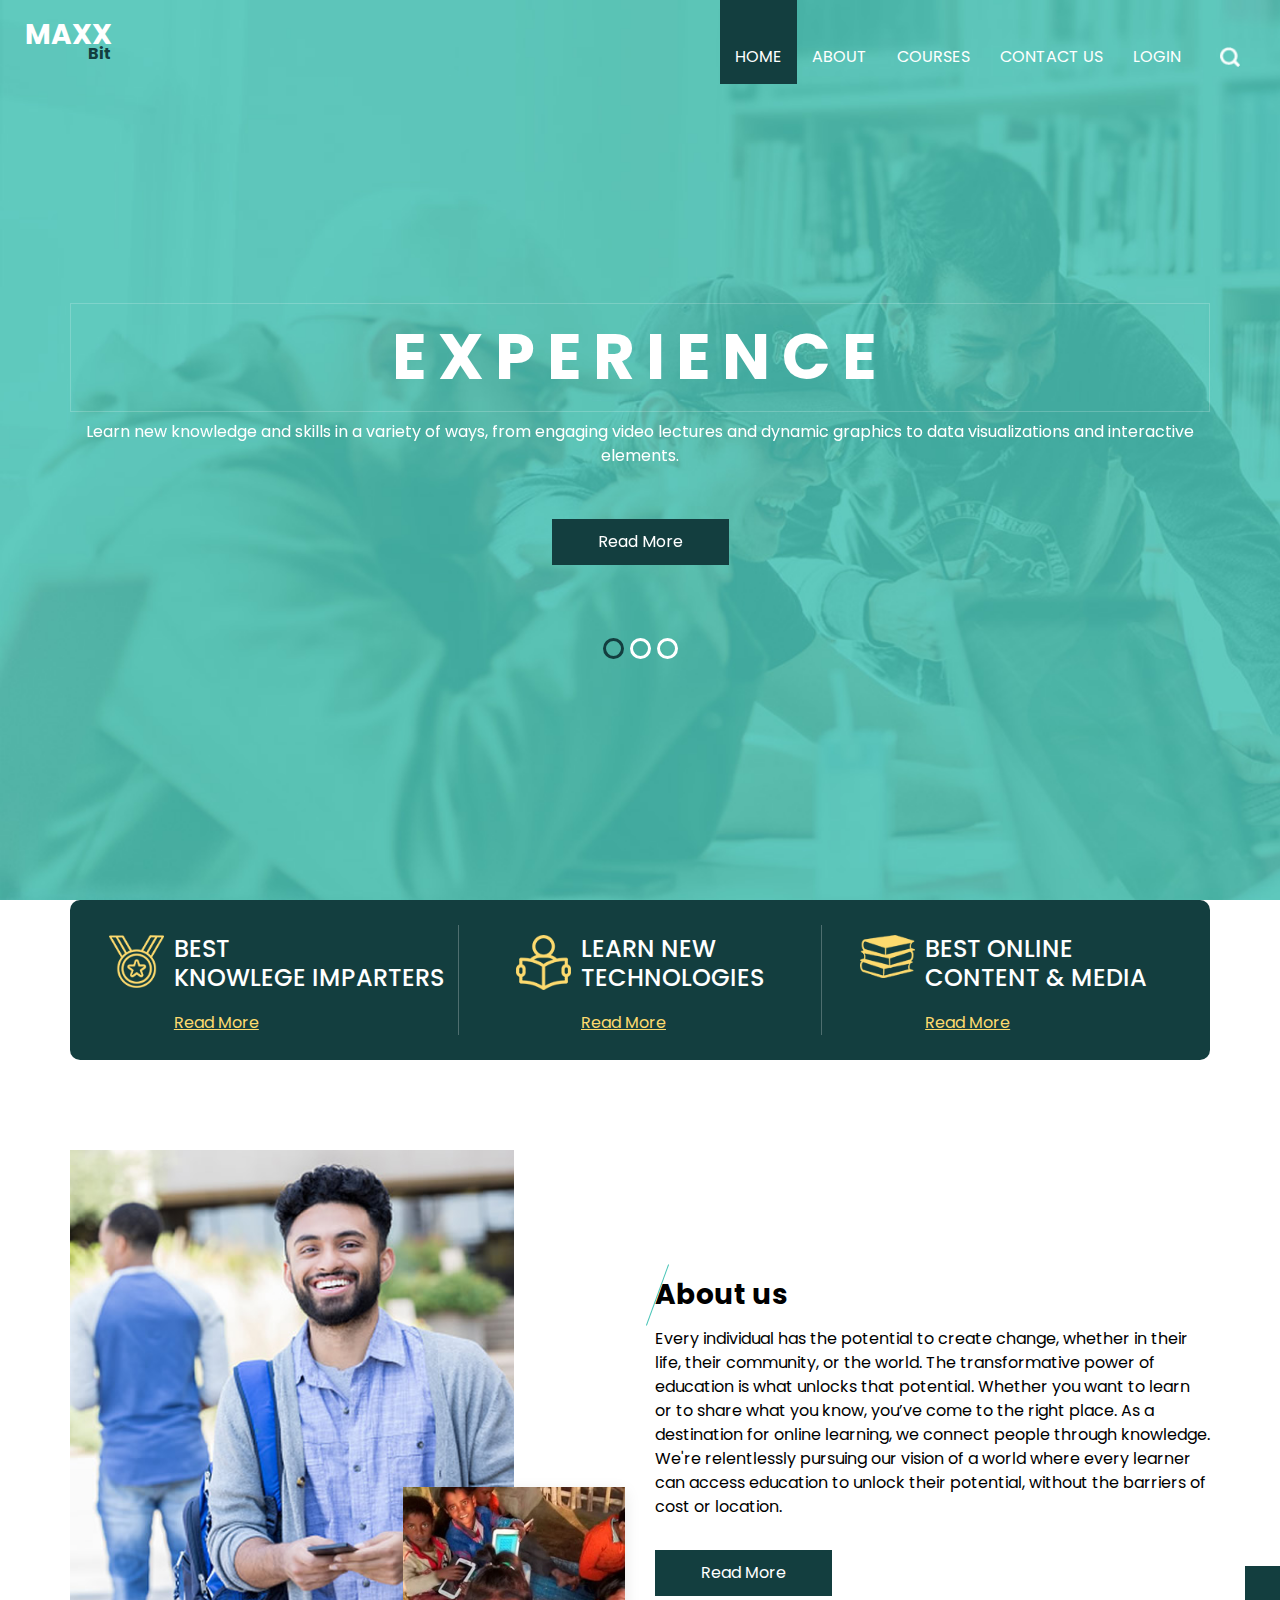
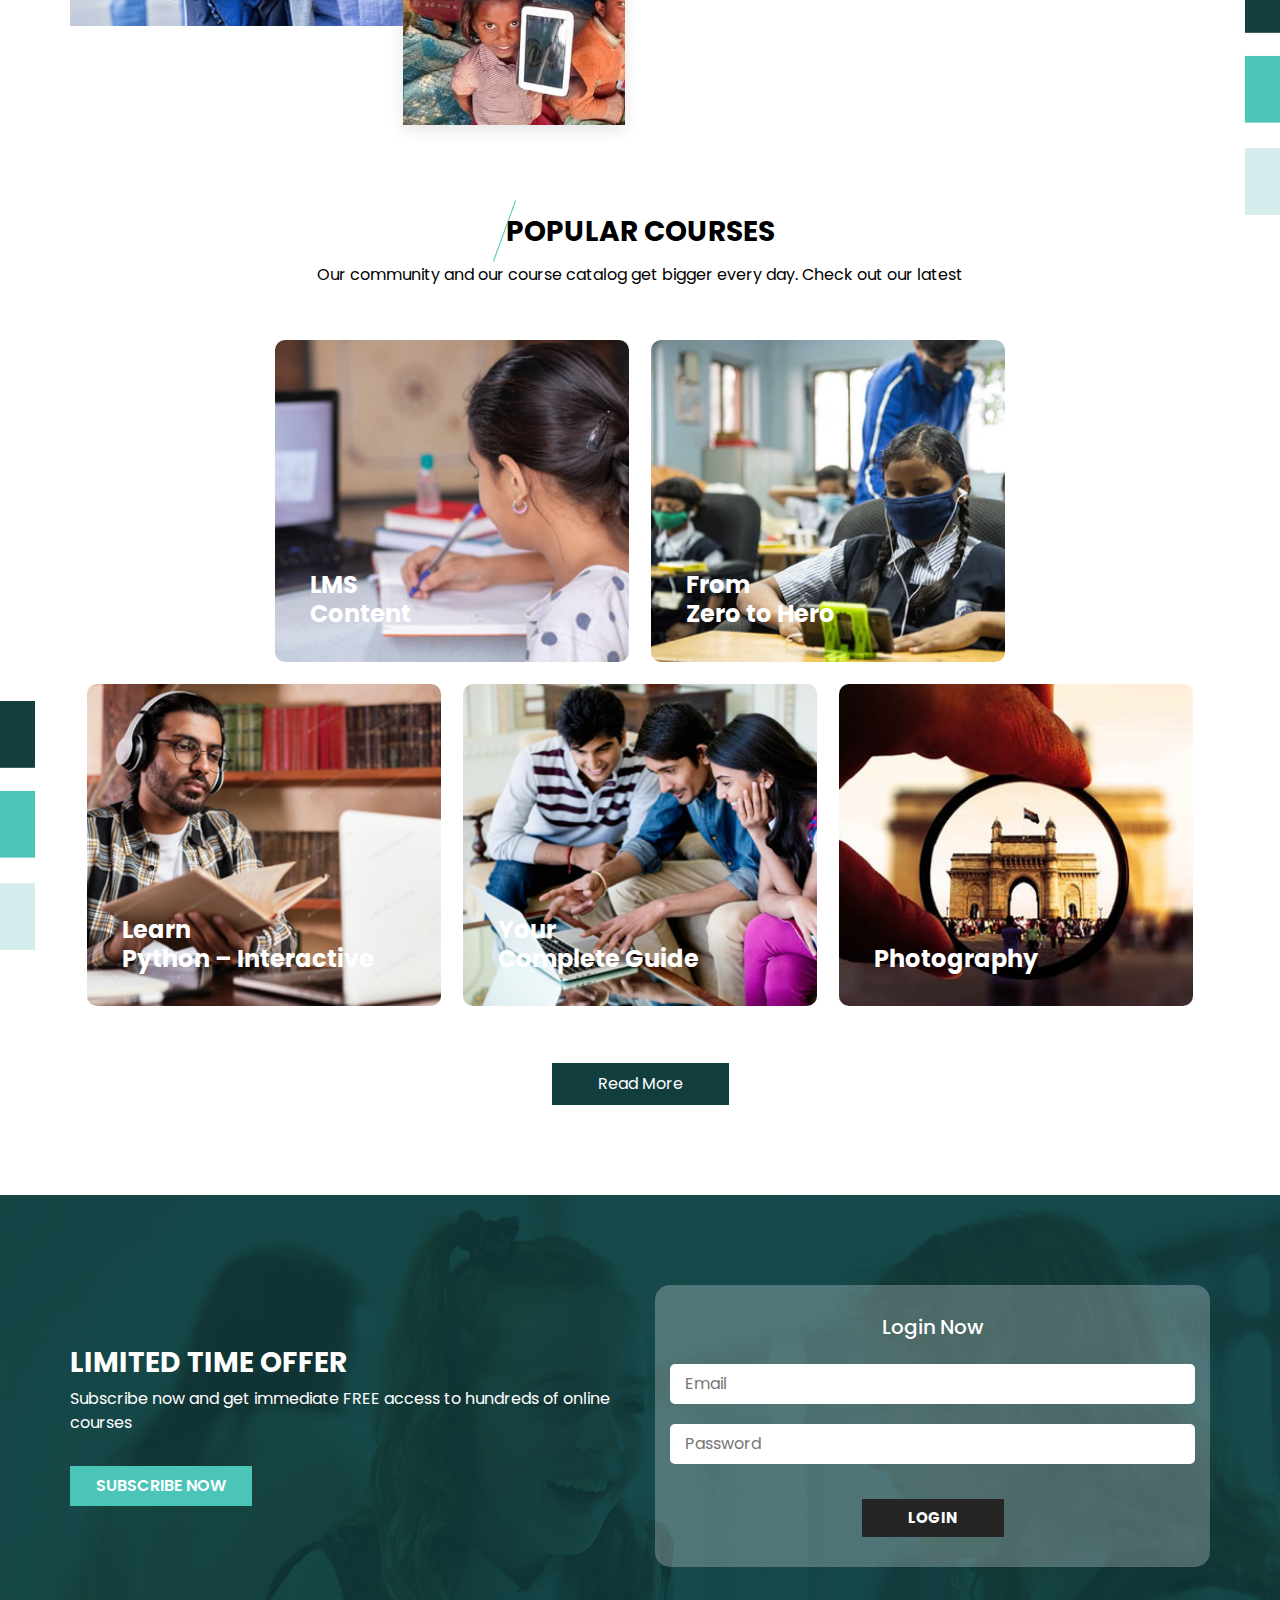
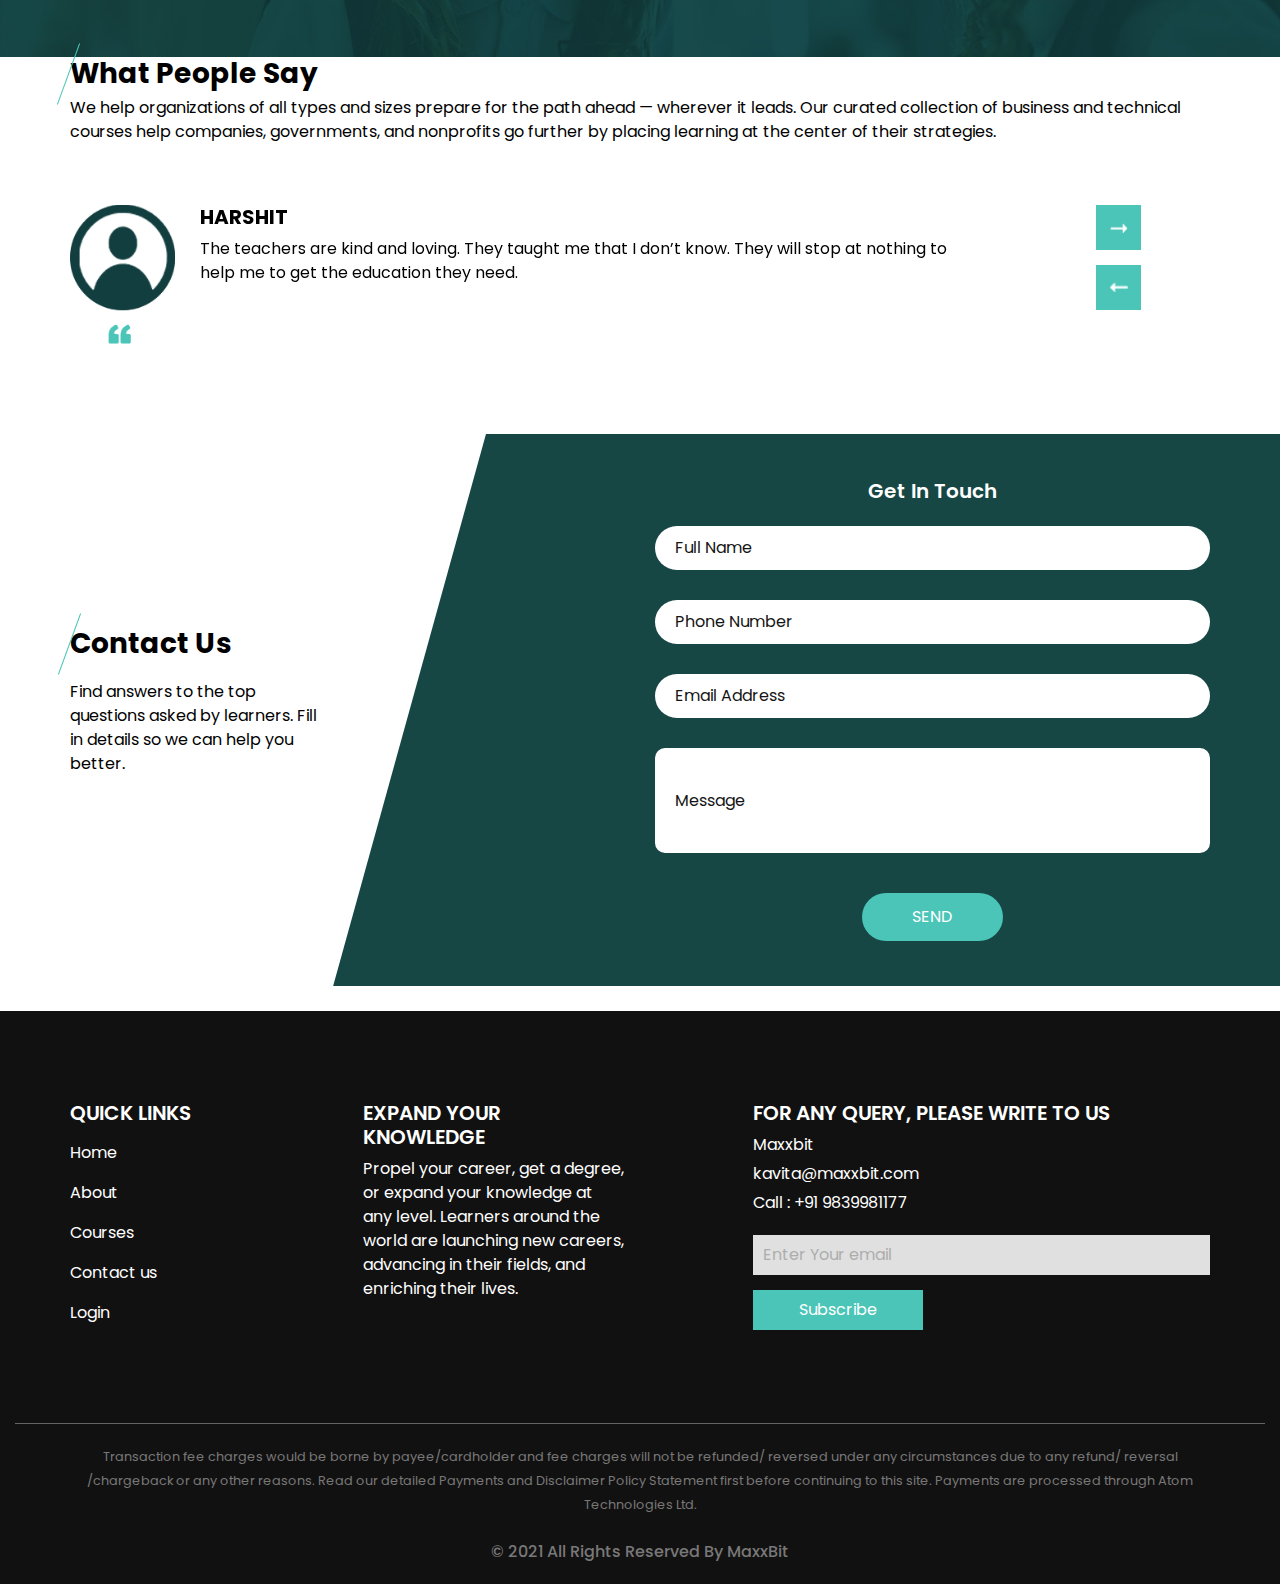
==== index.html @ cf0f9614 "Update index.html" ====
<!DOCTYPE html>
<html>

<head>
  <!-- Basic -->
  <meta charset="utf-8" />
  <meta http-equiv="X-UA-Compatible" content="IE=edge" />
  <!-- Mobile Metas -->
  <meta name="viewport" content="width=device-width, initial-scale=1, shrink-to-fit=no" />
  <!-- Site Metas -->
  <meta name="keywords" content="" />
  <meta name="description" content="" />
  <meta name="author" content="" />

  <title>MaxxBit - Your learning partner</title>

  <!-- bootstrap core css -->
  <link rel="stylesheet" type="text/css" href="https://cdn.jsdelivr.net/npm/bootstrap@4.6.0/dist/css/bootstrap.min.css" />
  <!-- fonts style -->
  <link href="https://fonts.googleapis.com/css?family=Open+Sans:400,700|Poppins:400,600,700&display=swap" rel="stylesheet" />
  <!-- Custom styles for this template -->
  <link href="/css/style.css" rel="stylesheet" />
  <!-- responsive style -->
  <link href="/css/responsive.css" rel="stylesheet" />
</head>

<body>
  <div class="hero_area">
    <!-- header section strats -->
    <header class="header_section">
      <div class="container-fluid">
        <nav class="navbar navbar-expand-lg custom_nav-container ">
          <a class="navbar-brand" href="index.html">
            <h3>
              Maxx
            </h3>
            <span> Bit</span>
          </a>
          <button class="navbar-toggler" type="button" data-toggle="collapse" data-target="#navbarSupportedContent" aria-controls="navbarSupportedContent" aria-expanded="false" aria-label="Toggle navigation">
            <span class="navbar-toggler-icon"></span>
          </button>

          <div class="collapse navbar-collapse ml-auto" id="navbarSupportedContent">
            <ul class="navbar-nav  ml-auto">
              <li class="nav-item active">
                <a class="nav-link" href="index.html">Home <span class="sr-only">(current)</span></a>
              </li>
              <li class="nav-item">
                <a class="nav-link" href="#"> About </a>
              </li>
              <li class="nav-item">
                <a class="nav-link" href="#"> Courses </a>
              </li>
              <li class="nav-item">
                <a class="nav-link" href="#">Contact us</a>
              </li>
              <li class="nav-item">
                <a class="nav-link" href="#">Login</a>
              </li>
            </ul>
            <form class="form-inline my-2 my-lg-0 ml-0 ml-lg-4 mb-3 mb-lg-0">
              <button class="btn  my-2 my-sm-0 nav_search-btn" type="submit"></button>
            </form>
          </div>
        </nav>
      </div>
    </header>
    <!-- end header section -->
    <!-- slider section -->
    <section class=" slider_section position-relative">
      <div id="carouselExampleIndicators" class="carousel slide" data-ride="carousel">
        <ol class="carousel-indicators">
          <li data-target="#carouselExampleIndicators" data-slide-to="0" class="active"></li>
          <li data-target="#carouselExampleIndicators" data-slide-to="1"></li>
          <li data-target="#carouselExampleIndicators" data-slide-to="2"></li>
        </ol>
        <div class="carousel-inner">
          <div class="carousel-item active">
            <div class="container">
              <div class="row">
                <div class="col">
                  <div class="detail-box">
                    <div>
                      <h1>
                        Experience
                      </h1>
                      <p>
                      Learn new knowledge and skills in a variety of ways, from engaging video lectures and dynamic graphics to data visualizations and interactive elements.
                      </p>
                        <a href="">
                        Read More
                      </a>
                    </div>
                  </div>
                </div>
              </div>
            </div>
          </div>
          <div class="carousel-item ">
            <div class="container">
              <div class="row">
                <div class="col">
                  <div class="detail-box">
                    <div>
                      <h1>
                        Practice
                      </h1>
                      <p>
                      Demonstrating your knowledge is a critical part of learning. our courses and programs provide a space to practice with quizzes, open response assessments, virtual environments, and more.
                      </p>
                      <a href="">
                        Read More
                      </a>
                    </div>
                  </div>
                </div>
              </div>
            </div>
          </div>
          <div class="carousel-item ">
            <div class="container">
              <div class="row">
                <div class="col">
                  <div class="detail-box">
                    <div>
                      <h1>
                       Apply
                      </h1>
                      <p>
                      Learning with us transforms how you think and what you can do, and translates directly into the real world—immediately apply your new capabilities in the context of your job.
                      </p>
                      <a href="">
                        Read More
                      </a>
                    </div>
                  </div>
                </div>
              </div>
            </div>
          </div>
        </div>
      </div>
    </section>
    <!-- end slider section -->
  </div>

  <!-- special section -->

  <section class="special_section">
    <div class="container">
      <div class="special_container">
        <div class="box b1">
          <div class="img-box">
            <img src="images/award.png" alt="" />
          </div>
          <div class="detail-box">
            <h4>
              BEST <br />
              KNOWLEGE IMPARTERS
            </h4>
            <a href="">
              Read More
            </a>
          </div>
        </div>
        <div class="box b2">
          <div class="img-box">
            <img src="images/study.png" alt="" />
          </div>
          <div class="detail-box">
            <h4>
              LEARN NEW<br />
              TECHNOLOGIES
            </h4>
            <a href="">
              Read More
            </a>
          </div>
        </div>
        <div class="box b3">
          <div class="img-box">
            <img src="images/books-stack-of-three.png" alt="" />
          </div>
          <div class="detail-box">
            <h4>
              BEST ONLINE<br />
              CONTENT &amp MEDIA
            </h4>
            <a href="">
              Read More
            </a>
          </div>
        </div>
      </div>
    </div>
  </section>

  <!-- end special section -->

  <!-- about section -->
  <section class="about_section layout_padding">
    <div class="side_img">
      <img src="images/side-img.png" alt="" />
    </div>
    <div class="container">
      <div class="row">
        <div class="col-md-6">
          <div class="img_container">
            <div class="img-box b1">
              <img src="images/a-1.jpg" alt="" />
            </div>
            <div class="img-box b2">
              <img src="images/a-2.jpg" alt="" />
            </div>
          </div>
        </div>
        <div class="col-md-6">
          <div class="detail-box">
            <div class="heading_container">
              <h3>
                About us
              </h3>
              <p>
                Every individual has the potential to create change, whether in their life, their community, or the world. The transformative power of education is what unlocks that potential.
                Whether you want to learn or to share what you know, you’ve come to the right place. As a destination for online learning, we connect people through knowledge.
                We're relentlessly pursuing our vision of a world where every learner can access education to unlock their potential, without the barriers of cost or location.
              </p>
              <a href="">
                Read More
              </a>
            </div>
          </div>
        </div>
      </div>
    </div>
  </section>

  <!-- end about section -->

  <!-- course section -->

  <section class="course_section layout_padding-bottom">
    <div class="side_img">
      <img src="images/side-img.png" alt="" />
    </div>
    <div class="container">
      <div class="heading_container">
        <h3>
          POPULAR COURSES
        </h3>
        <p>
          Our community and our course catalog get bigger every day. Check out our latest
        </p>
      </div>
      <div class="course_container">
        <div class="course_content">
          <div class="box">
            <img src="images/c-1.jpg" alt="" />
            <a href="" class="">
              <img src="images/link.png" alt="" />
            </a>
            <h5>
              LMS <br />
              Content
            </h5>
          </div>
          <div class="box">
            <img src="images/c-2.jpg" alt="" />
            <a href="" class="">
              <img src="images/link.png" alt="" />
            </a>
            <h5>
              From <br />
              Zero to Hero
            </h5>
          </div>
        </div>
        <div class="course_content">
          <div class="box">
            <img src="images/c-3.jpg" alt="" />
            <a href="" class="">
              <img src="images/link.png" alt="" />
            </a>
            <h5>
              Learn <br />
              Python – Interactive
            </h5>
          </div>
          <div class="box">
            <img src="images/c-4.jpg" alt="" />
            <a href="" class="">
              <img src="images/link.png" alt="" />
            </a>
            <h5>
              Your <br />
              Complete Guide
            </h5>
          </div>
          <div class="box">
            <img src="images/c-5.jpg" alt="" />
            <a href="" class="">
              <img src="images/link.png" alt="" />
            </a>
            <h5>
              Photography
            </h5>
          </div>
        </div>
      </div>
      <div class="btn-box">
        <a href="">
          Read More
        </a>
      </div>
    </div>
  </section>

  <!-- end course section -->

  <!-- login section -->

  <section class="login_section layout_padding layout_padding-bottom">
    <div class="container">
      <div class="row">
        <div class="col-md-6">
          <div class="detail-box">
            <h3>
              LIMITED TIME OFFER
            </h3>
            <p>
              Subscribe now and get immediate FREE access to hundreds of
              online courses
            </p>
            <a href="">
              SUBSCRIBE NOW
            </a>
          </div>
        </div>
        <div class="col-md-6">
          <div class="login_form">
            <h5>
              Login Now
            </h5>
            <form action="">
              <div>
                <input type="email" placeholder="Email " />
              </div>
              <div>
                <input type="password" placeholder="Password" />
              </div>
              <button type="submit">Login</button>
            </form>
          </div>
        </div>
      </div>
    </div>
  </section>

  <!-- end login section -->


  <!-- client section -->

  <section class="client_section layout_padding-bottom">
    <div class="container">
      <div class="heading_container">
        <h3>
          What People Say
        </h3>
        <p>
          We help organizations of all types and sizes prepare for the path ahead — wherever it leads. Our curated collection of business and technical courses help companies, governments, and nonprofits go further by placing learning at the center of their strategies.
        </p>
      </div>
      <div id="carouselExampleControls" class="carousel slide" data-ride="carousel">
        <div class="carousel-inner">
          <div class="carousel-item active">
            <div class="box">
              <div class="img-box">
                <img src="images/client.png" alt="" />
              </div>
              <div class="detail-box">
                <h5>
                  Harshit
                </h5>
                <p>
                 The teachers are kind and loving. They taught me that I don’t know. They will stop at nothing to help me to get the education they need.
                </p>
              </div>
            </div>
          </div>
          <div class="carousel-item">
            <div class="box">
              <div class="img-box">
                <img src="images/client.png" alt="" />
              </div>
              <div class="detail-box">
                <h5>
                  Ankita
                </h5>
                <p>
                  You fit us like a glove. your team curates fresh, up-to-date courses from their marketplace and makes them available to customers.
                </p>
              </div>
            </div>
          </div>
          <div class="carousel-item">
            <div class="box">
              <div class="img-box">
                <img src="images/client.png" alt="" />
              </div>
              <div class="detail-box">
                <h5>
                  Leah Mehrotra
                </h5>
                <p>
                  Maxxbit responds to the needs of the business in an agile and global manner. It’s truly the best solution for our employees and their careers.
                </p>
              </div>
            </div>
          </div>
        </div>
        <div class="btn-box">
          <a class="carousel-control-prev" href="#carouselExampleControls" role="button" data-slide="prev">
            <span class="sr-only">Previous</span>
          </a>
          <a class="carousel-control-next" href="#carouselExampleControls" role="button" data-slide="next">
            <span class="sr-only">Next</span>
          </a>
        </div>
      </div>
    </div>
  </section>

  <!-- end client section -->

  <!-- contact section -->

  <section class="contact_section ">
    <div class="container">
      <div class="row">
        <div class="col-md-6">
          <div class="detail-box">
            <div class="heading_container">
              <h3>
                Contact Us
              </h3>
              <p>
                Find answers to the top questions asked by learners. Fill in details so we can help you better.
              </p>
            </div>
          </div>
        </div>
        <div class="col-md-6">
          <div class="contact-form">
            <h5>
              Get In Touch
            </h5>
            <form action="">
              <div>
                <input type="text" placeholder="Full Name " />
              </div>
              <div>
                <input type="text" placeholder="Phone Number" />
              </div>
              <div>
                <input type="email" placeholder="Email Address" />
              </div>
              <div>
                <input type="text" placeholder="Message" class="input_message" />
              </div>
              <div class="d-flex justify-content-center">
                <button type="submit" class="btn_on-hover">
                  Send
                </button>
              </div>
            </form>
          </div>
        </div>
      </div>
    </div>
  </section>

  <!-- end contact section -->

  <!-- info section -->
  <section class="info_section layout_padding">
    <div class="container">
      <div class="row">
        <div class="col-md-3">
          <div class="info_menu">
            <h5>
              QUICK LINKS
            </h5>
            <ul class="navbar-nav  ">
              <li class="nav-item active">
                <a class="nav-link" href="index.html">Home <span class="sr-only">(current)</span></a>
              </li>
              <li class="nav-item">
                <a class="nav-link" href="#"> About </a>
              </li>
              <li class="nav-item">
                <a class="nav-link" href="#"> Courses </a>
              </li>
              <li class="nav-item">
                <a class="nav-link" href="#">Contact us</a>
              </li>
              <li class="nav-item">
                <a class="nav-link" href="#">Login</a>
              </li>
            </ul>
          </div>
        </div>
        <div class="col-md-3">
          <div class="info_course">
            <h5>
              EXPAND YOUR KNOWLEDGE
            </h5>
            <p>
              Propel your career, get a degree, or expand your knowledge at any level. 
              Learners around the world are launching new careers, advancing in their fields, and enriching their lives.
            </p>
          </div>
        </div>

        <div class="col-md-5 offset-md-1">
          <div class="info_news">
            <h5>
              FOR ANY QUERY, PLEASE WRITE TO US
            </h5>
            <div class="info_contact">
              <a href="">
                Maxxbit
              </a>
              <a href="">
                kavita@maxxbit.com
              </a>
              <a href="">
                Call : +91 9839981177
              </a>
            </div>
            <form action="">
              <input type="text" placeholder="Enter Your email" />
              <button>
                Subscribe
              </button>
            </form>
          </div>
        </div>
      </div>
    </div>
  </section>

  <!-- end info section -->

  <!-- footer section -->
  <footer class="container-fluid footer_section">
    <p>
      <small>
      Transaction fee charges would  be borne by payee/cardholder and fee charges will not be refunded/ reversed under any circumstances due to any refund/ reversal /chargeback or any other reasons. Read our detailed <a href="disclaimer.html">Payments and Disclaimer Policy Statement</a> first before continuing to this site. 
      Payments are processed through <a href="https://www.atomtech.in">Atom Technologies Ltd</a>.
      </small>
    <br /><br />
      
      &copy; 2021 All Rights Reserved By
      <a href="#">MaxxBit</a>
    </p>
  </footer>
  <!-- footer section -->

  <script src="https://code.jquery.com/jquery-3.2.1.slim.min.js" integrity="sha384-KJ3o2DKtIkvYIK3UENzmM7KCkRr/rE9/Qpg6aAZGJwFDMVNA/GpGFF93hXpG5KkN" crossorigin="anonymous"></script>
  <script src="https://cdn.jsdelivr.net/npm/bootstrap@4.6.0/dist/js/bootstrap.bundle.min.js"></script>
</body>

</html>
---- css/style.css ----
body {
  font-family: "Poppins", sans-serif;
  color: #000000;
  background-color: #ffffff;
}

.layout_padding {
  padding: 90px 0;
}

.layout_padding2 {
  padding: 45px 0;
}

.layout_padding2-top {
  padding-top: 45px;
}

.layout_padding2-bottom {
  padding-bottom: 45px;
}

.layout_padding-top {
  padding-top: 90px;
}

.layout_padding-bottom {
  padding-bottom: 90px;
}

.heading_container {
  display: -webkit-box;
  display: -ms-flexbox;
  display: flex;
  -webkit-box-orient: vertical;
  -webkit-box-direction: normal;
      -ms-flex-direction: column;
          flex-direction: column;
  -webkit-box-align: start;
      -ms-flex-align: start;
          align-items: flex-start;
}

.heading_container h3 {
  font-weight: bold;
  position: relative;
  margin-bottom: 15px;
}

.heading_container h3::before {
  content: "";
  position: absolute;
  top: 50%;
  left: 2px;
  width: 1px;
  height: 65px;
  background-color: #4bc5b8;
  -webkit-transform: translateY(-50%) rotate(20deg);
          transform: translateY(-50%) rotate(20deg);
}

/*header section*/
.hero_area {
  height: 100vh;
  background-color: #b5caee;
  background-image: url(../images/hero-bg.jpg);
  background-size: cover;
}

.sub_page .hero_area {
  height: auto;
}

.sub_page .contact_section {
  margin: 75px 0;
}

.hero_area.sub_pages {
  height: auto;
}

.header_section .container-fluid {
  padding-right: 25px;
  padding-left: 25px;
}

.header_section .nav_container {
  margin: 0 auto;
}

.custom_nav-container .navbar-nav .nav-item .nav-link {
  padding: 45px 15px 15px;
  color: #ffffff;
  text-align: center;
  position: relative;
  text-transform: uppercase;
}

.custom_nav-container .navbar-nav .nav-item:hover .nav-link, .custom_nav-container .navbar-nav .nav-item.active .nav-link {
  background-color: #133e3f;
}

.custom_nav-container .form-inline {
  padding-top: 30px;
}

a,
a:hover,
a:focus {
  text-decoration: none;
}

a:hover,
a:focus {
  color: initial;
}

.btn,
.btn:focus {
  outline: none !important;
  -webkit-box-shadow: none;
          box-shadow: none;
}

.user_option {
  display: -webkit-box;
  display: -ms-flexbox;
  display: flex;
  -webkit-box-align: center;
      -ms-flex-align: center;
          align-items: center;
}

.custom_nav-container .nav_search-btn {
  background-image: url(../images/search-icon.png);
  background-size: 20px;
  background-repeat: no-repeat;
  background-position-y: 7px;
  width: 35px;
  height: 35px;
  padding: 0;
  border: none;
}

.navbar-brand {
  display: -webkit-box;
  display: -ms-flexbox;
  display: flex;
  -webkit-box-orient: vertical;
  -webkit-box-direction: normal;
      -ms-flex-direction: column;
          flex-direction: column;
  -webkit-box-align: end;
      -ms-flex-align: end;
          align-items: flex-end;
}

.navbar-brand h3 {
  color: #ffffff;
  font-weight: bold;
  text-transform: uppercase;
  margin: 0;
}

.navbar-brand span {
  font-size: 16px;
  font-weight: bold;
  color: #133e3f;
  margin-top: -10px;
}

.custom_nav-container {
  z-index: 99999;
  padding: 0;
}

.custom_nav-container .navbar-toggler {
  outline: none;
}

.custom_nav-container .navbar-toggler .navbar-toggler-icon {
  background-image: url(../images/menu.png);
  background-size: 42px;
}

/*end header section*/
.slider_section {
  height: 90%;
  display: -webkit-box;
  display: -ms-flexbox;
  display: flex;
  -webkit-box-align: center;
      -ms-flex-align: center;
          align-items: center;
  color: #ffffff;
}

.slider_section #carouselExampleIndicators {
  width: 100%;
}

.slider_section .detail-box {
  display: -webkit-box;
  display: -ms-flexbox;
  display: flex;
  -webkit-box-orient: vertical;
  -webkit-box-direction: normal;
      -ms-flex-direction: column;
          flex-direction: column;
  -webkit-box-align: center;
      -ms-flex-align: center;
          align-items: center;
  text-align: center;
  margin-bottom: 110px;
}

.slider_section .detail-box h1 {
  font-size: 4rem;
  letter-spacing: 0.7rem;
  font-weight: bold;
  text-transform: uppercase;
  padding: 15px;
  border: 1px solid rgba(255, 255, 255, 0.2);
}

.slider_section .detail-box a {
  display: inline-block;
  padding: 10px 45px;
  background-color: #133e3f;
  border: 1px solid #133e3f;
  color: #ffffff;
  margin-top: 35px;
}

.slider_section .detail-box a:hover {
  background-color: transparent;
  color: #133e3f;
}

.slider_section #carouselExampleIndicators {
  bottom: 0;
}

.slider_section #carouselExampleIndicators li {
  width: 15px;
  height: 15px;
  background-color: transparent;
  border: 3px solid #ffffff;
  border-radius: 100%;
  opacity: 1;
}

.slider_section #carouselExampleIndicators li.active {
  border-color: #133e3f;
}

.special_section .special_container {
  display: -webkit-box;
  display: -ms-flexbox;
  display: flex;
  color: #ffffff;
  background-color: #133e3f;
  padding: 25px;
  border-radius: 10px;
}

.special_section .special_container .box {
  -webkit-box-flex: 1;
      -ms-flex: 1;
          flex: 1;
  display: -webkit-box;
  display: -ms-flexbox;
  display: flex;
  -webkit-box-pack: center;
      -ms-flex-pack: center;
          justify-content: center;
  padding-top: 10px;
}

.special_section .special_container .box .img-box {
  width: 55px;
  margin-right: 10px;
}

.special_section .special_container .box .img-box img {
  max-width: 100%;
}

.special_section .special_container .box .detail-box a {
  display: inline-block;
  color: #fdda6e;
  text-decoration: underline;
  margin-top: 10px;
}

.special_section .special_container .box.b2 {
  border-left: 1px solid #4e6e6f;
  border-right: 1px solid #4e6e6f;
}

.about_section {
  position: relative;
}

.about_section .side_img {
  position: absolute;
  bottom: 0;
  right: 0;
  width: 35px;
}

.about_section .side_img img {
  width: 100%;
}

.about_section .row {
  -webkit-box-align: center;
      -ms-flex-align: center;
          align-items: center;
}

.about_section .img_container .img-box {
  width: 80%;
}

.about_section .img_container .img-box img {
  width: 100%;
}

.about_section .img_container .img-box.b2 {
  width: 40%;
  margin-top: -25%;
  margin-left: auto;
  -webkit-box-shadow: 0 5px 15px 0 rgba(0, 0, 0, 0.1);
          box-shadow: 0 5px 15px 0 rgba(0, 0, 0, 0.1);
}

.about_section .detail-box a {
  display: inline-block;
  padding: 10px 45px;
  background-color: #133e3f;
  border: 1px solid #133e3f;
  color: #ffffff;
  margin-top: 15px;
}

.about_section .detail-box a:hover {
  background-color: transparent;
  color: #133e3f;
}

.course_section {
  position: relative;
}

.course_section .side_img {
  position: absolute;
  bottom: 25%;
  left: 0;
  width: 35px;
}

.course_section .side_img img {
  width: 100%;
}

.course_section .heading_container {
  -webkit-box-align: center;
      -ms-flex-align: center;
          align-items: center;
  margin-bottom: 25px;
}

.course_section .heading_container h3::before {
  left: -2px;
}

.course_section .course_container .course_content {
  display: -webkit-box;
  display: -ms-flexbox;
  display: flex;
  -ms-flex-wrap: wrap;
      flex-wrap: wrap;
  -webkit-box-pack: center;
      -ms-flex-pack: center;
          justify-content: center;
}

.course_section .course_container .course_content .box {
  position: relative;
  -ms-flex-preferred-size: 31%;
      flex-basis: 31%;
  margin: 1%;
  border-radius: 10px;
  overflow: hidden;
}

.course_section .course_container .course_content .box img {
  width: 100%;
}

.course_section .course_container .course_content .box a {
  position: absolute;
  left: 35px;
  bottom: 100px;
  background-color: #4bc5b8;
  display: none;
  -webkit-box-pack: center;
      -ms-flex-pack: center;
          justify-content: center;
  -webkit-box-align: center;
      -ms-flex-align: center;
          align-items: center;
  width: 45px;
  height: 45px;
  border-radius: 100%;
}

.course_section .course_container .course_content .box a img {
  width: 20px;
}

.course_section .course_container .course_content .box a:hover {
  opacity: .9;
}

.course_section .course_container .course_content .box h5 {
  position: absolute;
  left: 35px;
  bottom: 25px;
  font-weight: bold;
  color: #ffffff;
  font-size: 24px;
}

.course_section .course_container .course_content .box::before {
  content: "";
  position: absolute;
  width: 100%;
  height: 100%;
  background-color: #133e3f;
  opacity: 0.9;
  display: none;
}

.course_section .course_container .course_content .box:hover a {
  display: -webkit-box;
  display: -ms-flexbox;
  display: flex;
}

.course_section .course_container .course_content .box:hover::before {
  display: block;
}

.course_section .btn-box {
  display: -webkit-box;
  display: -ms-flexbox;
  display: flex;
  -webkit-box-pack: center;
      -ms-flex-pack: center;
          justify-content: center;
}

.course_section .btn-box a {
  display: inline-block;
  padding: 8px 45px;
  background-color: #133e3f;
  border: 1px solid #133e3f;
  color: #ffffff;
  margin-top: 45px;
}

.course_section .btn-box a:hover {
  background-color: transparent;
  color: #133e3f;
}

.login_section {
  background-image: url(../images/login-bg.jpg);
  background-size: cover;
  color: #ffffff;
}

.login_section .row {
  -webkit-box-align: center;
      -ms-flex-align: center;
          align-items: center;
}

.login_section .detail-box h3 {
  text-transform: uppercase;
  font-weight: bold;
}

.login_section .detail-box a {
  display: inline-block;
  padding: 7px 25px;
  background-color: #4bc5b8;
  border: 1px solid #4bc5b8;
  color: #ffffff;
  margin-top: 15px;
  font-weight: 600;
}

.login_section .detail-box a:hover {
  background-color: transparent;
  color: #4bc5b8;
}

.login_section .login_form {
  padding: 30px 15px;
  background-color: rgba(255, 255, 255, 0.25);
  text-align: center;
  border-radius: 15px;
}

.login_section .login_form h5 {
  margin-bottom: 15px;
}

.login_section .login_form form input {
  height: 40px;
  width: 100%;
  padding-left: 15px;
  border: none;
  outline: none;
  border-radius: 5px;
  margin: 10px 0;
}

.login_section .login_form form button {
  display: inline-block;
  padding: 7px 45px;
  background-color: #252525;
  border: 1px solid #252525;
  color: #ffffff;
  margin-top: 25px;
  font-size: 15px;
  text-transform: uppercase;
  font-weight: bold;
}

.login_section .login_form form button:hover {
  background-color: transparent;
  color: #252525;
}

.event_section .heading_container h3 {
  margin-bottom: 0;
}

.event_section .heading_container h3::before {
  left: -2px;
}

.event_section p {
  color: #a4a4a4;
}

.event_section .event_container .box {
  display: -webkit-box;
  display: -ms-flexbox;
  display: flex;
  -webkit-box-align: center;
      -ms-flex-align: center;
          align-items: center;
  border: 1px solid #cbcbcb;
  margin: 15px 0;
  border-radius: 5px;
}

.event_section .event_container .box > div {
  -webkit-box-flex: 1;
      -ms-flex: 1;
          flex: 1;
  display: -webkit-box;
  display: -ms-flexbox;
  display: flex;
  -webkit-box-orient: vertical;
  -webkit-box-direction: normal;
      -ms-flex-direction: column;
          flex-direction: column;
  -webkit-box-align: center;
      -ms-flex-align: center;
          align-items: center;
  -webkit-box-pack: center;
      -ms-flex-pack: center;
          justify-content: center;
  margin: 10px;
}

.event_section .event_container .box .img-box img {
  width: 100%;
}

.event_section .event_container .box .detail-box {
  border-left: 1px solid #b0b0b0;
  border-right: 1px solid #b0b0b0;
  -webkit-box-flex: 1.4;
      -ms-flex: 1.4;
          flex: 1.4;
  padding: 10px 0;
}

.event_section .event_container .box .detail-box h4 {
  font-weight: bold;
}

.event_section .event_container .box .detail-box h6 {
  color: #a4a4a4;
}

.event_section .event_container .box .date-box h3 {
  color: #0b5356;
}

.event_section .event_container .box .date-box h3 span {
  font-size: 1.2em;
  font-weight: bold;
}

.event_section .btn-box {
  display: -webkit-box;
  display: -ms-flexbox;
  display: flex;
}

.event_section .btn-box a {
  display: inline-block;
  padding: 8px 45px;
  background-color: #133e3f;
  border: 1px solid #133e3f;
  color: #ffffff;
  margin-top: 35px;
}

.event_section .btn-box a:hover {
  background-color: transparent;
  color: #133e3f;
}

.client_section .heading_container {
  margin-bottom: 45px;
}

.client_section .heading_container h3 {
  margin-bottom: 5px;
}

.client_section .heading_container h3::before {
  left: -2px;
}

.client_section .box {
  display: -webkit-box;
  display: -ms-flexbox;
  display: flex;
}

.client_section .box .img-box {
  min-width: 105px;
  margin-right: 25px;
}

.client_section .box .img-box img {
  width: 100%;
}

.client_section .box .detail-box h5 {
  font-weight: bold;
  text-transform: uppercase;
}

.client_section #carouselExampleControls {
  display: -webkit-box;
  display: -ms-flexbox;
  display: flex;
  -webkit-box-pack: justify;
      -ms-flex-pack: justify;
          justify-content: space-between;
}

.client_section #carouselExampleControls .carousel-inner {
  -ms-flex-preferred-size: 80%;
      flex-basis: 80%;
}

.client_section #carouselExampleControls .btn-box {
  -ms-flex-preferred-size: 10%;
      flex-basis: 10%;
  display: -webkit-box;
  display: -ms-flexbox;
  display: flex;
  -webkit-box-orient: vertical;
  -webkit-box-direction: reverse;
      -ms-flex-direction: column-reverse;
          flex-direction: column-reverse;
  -webkit-box-pack: end;
      -ms-flex-pack: end;
          justify-content: flex-end;
}

.client_section #carouselExampleControls .btn-box .carousel-control-prev,
.client_section #carouselExampleControls .btn-box .carousel-control-next {
  position: relative;
  width: 45px;
  height: 45px;
  background-color: #4bc5b8;
  opacity: 1;
  background-size: 18px;
  background-position: center;
  background-repeat: no-repeat;
}

.client_section #carouselExampleControls .btn-box .carousel-control-prev:hover,
.client_section #carouselExampleControls .btn-box .carousel-control-next:hover {
  background-color: #252525;
}

.client_section #carouselExampleControls .btn-box .carousel-control-prev {
  background-image: url(../images/prev.png);
}

.client_section #carouselExampleControls .btn-box .carousel-control-next {
  background-image: url(../images/next.png);
  margin-bottom: 15px;
}

/* contact section */
.contact_section {
  background-color: #164745;
  position: relative;
  margin-bottom: 25px;
}

.contact_section .heading_container h3::before {
  left: -1px;
}

.contact_section::before {
  content: "";
  position: absolute;
  left: 0;
  top: -1px;
  height: 100.5%;
  width: 40%;
  background-color: #ffffff;
  -webkit-clip-path: polygon(0 0, 95% 0, 65% 100%, 0% 100%);
          clip-path: polygon(0 0, 95% 0, 65% 100%, 0% 100%);
}

.contact_section .row {
  -webkit-box-align: center;
      -ms-flex-align: center;
          align-items: center;
}

.contact_section .detail-box {
  width: 250px;
}

.contact_section .detail-box p {
  margin-top: 5px;
}

.contact_section .contact-form {
  padding: 45px 0;
  border-radius: 20px;
}

.contact_section .contact-form h5 {
  color: #ffffff;
  font-weight: 600;
  text-align: center;
}

.contact_section .contact-form input {
  border: none;
  outline: none;
  background-color: #ffffff;
  width: 100%;
  margin: 15px 0;
  padding: 10px 20px;
  border-radius: 30px;
}

.contact_section .contact-form input.input_message {
  height: 105px;
  border-radius: 10px;
}

.contact_section .contact-form input::-webkit-input-placeholder {
  color: #151515;
}

.contact_section .contact-form input:-ms-input-placeholder {
  color: #151515;
}

.contact_section .contact-form input::-ms-input-placeholder {
  color: #151515;
}

.contact_section .contact-form input::placeholder {
  color: #151515;
}

.contact_section .contact-form button {
  border: none;
  outline: none;
  padding: 12px 50px;
  text-transform: uppercase;
  margin-top: 25px;
  background-color: #4bc5b8;
  color: #fff;
  border-radius: 30px;
}

.contact_section .map_img-box {
  width: 80%;
  margin: 25px auto 0 auto;
}

.contact_section .map_img-box img {
  width: 100%;
}

/* end contact section */
.info_section {
  background-color: #121111;
  color: #ffffff;
}

.info_section h5 {
  text-transform: uppercase;
  font-weight: 600;
}

.info_section .info_menu .navbar-nav .nav-item .nav-link {
  color: #ffffff;
}

.info_section .info_news .info_contact {
  display: -webkit-box;
  display: -ms-flexbox;
  display: flex;
  -webkit-box-orient: vertical;
  -webkit-box-direction: normal;
      -ms-flex-direction: column;
          flex-direction: column;
  -webkit-box-align: start;
      -ms-flex-align: start;
          align-items: flex-start;
}

.info_section .info_news .info_contact a {
  color: #ffffff;
  margin-bottom: 5px;
}

.info_section .info_news form {
  margin-top: 15px;
}

.info_section .info_news form input {
  width: 100%;
  border: none;
  outline: none;
  padding: 8px 10px;
  background-color: #e0e0e0;
}

.info_section .info_news form input::-webkit-input-placeholder {
  color: #acaeae;
}

.info_section .info_news form input:-ms-input-placeholder {
  color: #acaeae;
}

.info_section .info_news form input::-ms-input-placeholder {
  color: #acaeae;
}

.info_section .info_news form input::placeholder {
  color: #acaeae;
}

.info_section .info_news form button {
  display: inline-block;
  padding: 7px 45px;
  background-color: #4bc5b8;
  border: 1px solid #4bc5b8;
  color: #ffffff;
  margin-top: 15px;
}

.info_section .info_news form button:hover {
  background-color: transparent;
  color: #4bc5b8;
}

/* footer section*/
.footer_section {
  background-color: #121111;
  font-weight: 500;
  display: -webkit-box;
  display: -ms-flexbox;
  display: flex;
  -webkit-box-pack: center;
      -ms-flex-pack: center;
          justify-content: center;
}

.footer_section p {
  padding: 20px 65px;
  color: #787878;
  margin: 0 auto;
  text-align: center;
  border-top: 1px solid rgba(224, 224, 224, 0.4);
}

.footer_section a {
  color: #787878;
}

/* end footer section*/
/*# sourceMappingURL=style.css.map */
---- css/responsive.css ----
@media (max-width: 1120px) {} 

@media (max-width: 992px) {
    .hero_area {
        height: auto;
    }

    header.header_section {
        padding-top: 10px;
    }

    .navbar-nav {
        align-items: center;
        padding-top: 10px;
    }

    .custom_nav-container .navbar-toggler {
        margin-right: -15px;
    }

    .custom_nav-container .navbar-nav .nav-item .nav-link {
        padding: 15px;
        margin: 5px 0;
    }

    .custom_nav-container .form-inline {
        padding: 0;
        justify-content: center;
    }

    .custom_nav-container .nav_search-btn {
        background-position: center;
    }

    .slider_section .detail-box {
        margin-top: 75px;
    }

    .slider_section .detail-box h1 {
        letter-spacing: 0.5rem;
    }

    .slider_section .carousel-indicators {
        bottom: 25px;
    }

    .special_section .special_container {
        flex-direction: column;
    }

    .special_section .special_container .box {
        padding: 15px 0;
    }

    .special_section .special_container .box.b2 {
        border: none;
        border-top: 1px solid #4e6e6f;

        border-bottom: 1px solid #4e6e6f;

    }

    .course_section .side_img {
        width: 25px;
    }

    .event_section .event_container {
        display: flex;
        justify-content: space-between;
        text-align: center;
    }

    .event_section .event_container .box {
        flex-direction: column;
        margin: 15px 5px;
    }

    .event_section .event_container .box .detail-box {
        padding: 15px;
        border: none;
        border-top: 1px solid #b0b0b0;
        border-bottom: 1px solid #b0b0b0;
    }

    .event_section .btn-box {
        justify-content: center;
    }

    .contact_section::before {
        width: 53%;
    }
}

@media (max-width: 768px) {

    .slider_section .detail-box h1 {
        font-size: 3.5rem;
        letter-spacing: .1rem;
    }

    .info_section .info_form .social_box {
        justify-content: center;
    }

    .info_section .info_form .social_box a {
        margin: 0 10px;
    }

    .footer_section p {
        padding: 20px 30px;
    }

    .about_section .side_img {
        width: 25px;
    }

    .course_section .course_container .course_content .box {
        -ms-flex-preferred-size: 45%;
        flex-basis: 46%;
        margin: 2%;

    }

    .course_section .course_container .course_content .box h5 {
        font-size: 20px;
        left: 15px;
        bottom: 5px;
    }

    .course_section .course_container .course_content .box a {
        left: 15px;
        bottom: 75px;
    }

    .login_section .detail-box {
        margin-bottom: 45px;
    }

    .client_section #carouselExampleControls {
        flex-direction: column;
        align-items: center;
    }

    .client_section #carouselExampleControls .btn-box {
        flex-direction: row;
        width: 100px;
        justify-content: space-between;
        margin-top: 25px;
    }

    .contact_section .detail-box {
        text-align: center;
        width: auto;
        margin: 45px;
    }

    .contact_section .detail-box .heading_container {
        align-items: center;

    }

    .contact_section::before {
        width: 100%;
        height: 25%;
        clip-path: polygon(0% 5%, 100% 5%, 85% 100%, 15% 100%);
    }

    .info_section .row>div {
        display: flex;
        flex-direction: column;
        align-items: center;
        text-align: center;
    }

    .info_section .info_course {
        margin: 35px 0;
    }

    .info_section .info_news .info_contact {
        align-items: center;
    }
}

@media (max-width: 576px) {
    .slider_section .detail-box h1 {
        font-size: 3rem;
        letter-spacing: .1rem;
    }

    .course_section .course_container .course_content .box {
        flex-basis: 92%;
    }

    .course_section .side_img {
        width: 20px;
    }

    .event_section .event_container {
        display: flex;
        justify-content: space-between;
    }

    .event_section .event_container {
        flex-direction: column;
        align-items: center;
    }

    .client_section .box {
        flex-direction: column;
        align-items: center;

    }

    .contact_section::before {
        clip-path: polygon(0% 2%, 100% 2%, 85% 100%, 15% 100%);

    }
}

@media (max-width: 480px) {
    .special_section .special_container .box .detail-box h4 {
        font-size: 1.2rem;
    }

    .slider_section .detail-box h1 {
        font-size: 2.5rem;
        letter-spacing: 1px;
    }

    .slider_section .detail-box a {
        padding: 8px 35px;
    }

    .about_section .side_img {
        width: 20px;
    }

    .about_section .detail-box {
        margin-top: 35px;
    }
}

@media (max-width: 400px) {
    .slider_section .detail-box h1 {
        font-size: 2rem;
        letter-spacing: 1px;
    }
}

@media (max-width: 360px) {
    .slider_section .detail-box h1 {
        font-size: 1.9rem;
        letter-spacing: 1px;
    }

    .contact_section::before {
        height: 26%;
    }
}

@media (min-width: 1200px) {
    .container {
        max-width: 1170px;
    }
}
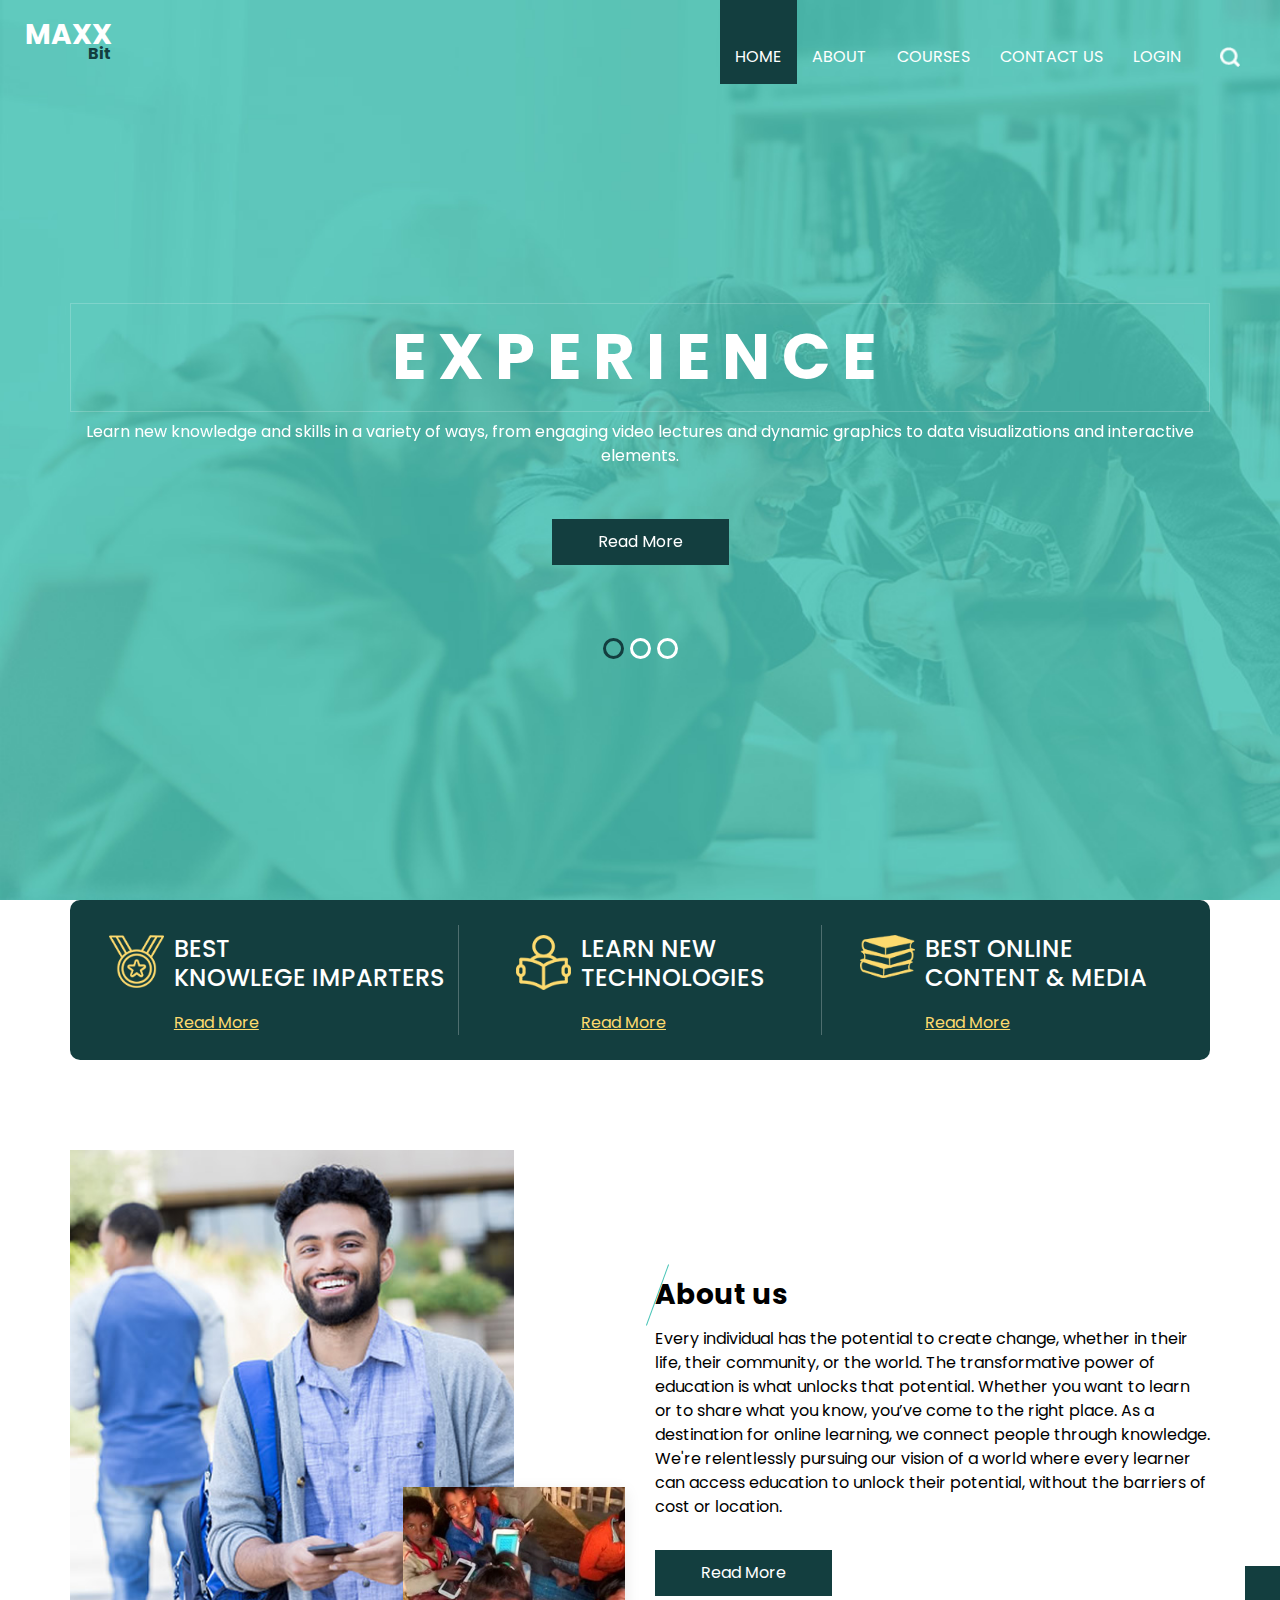
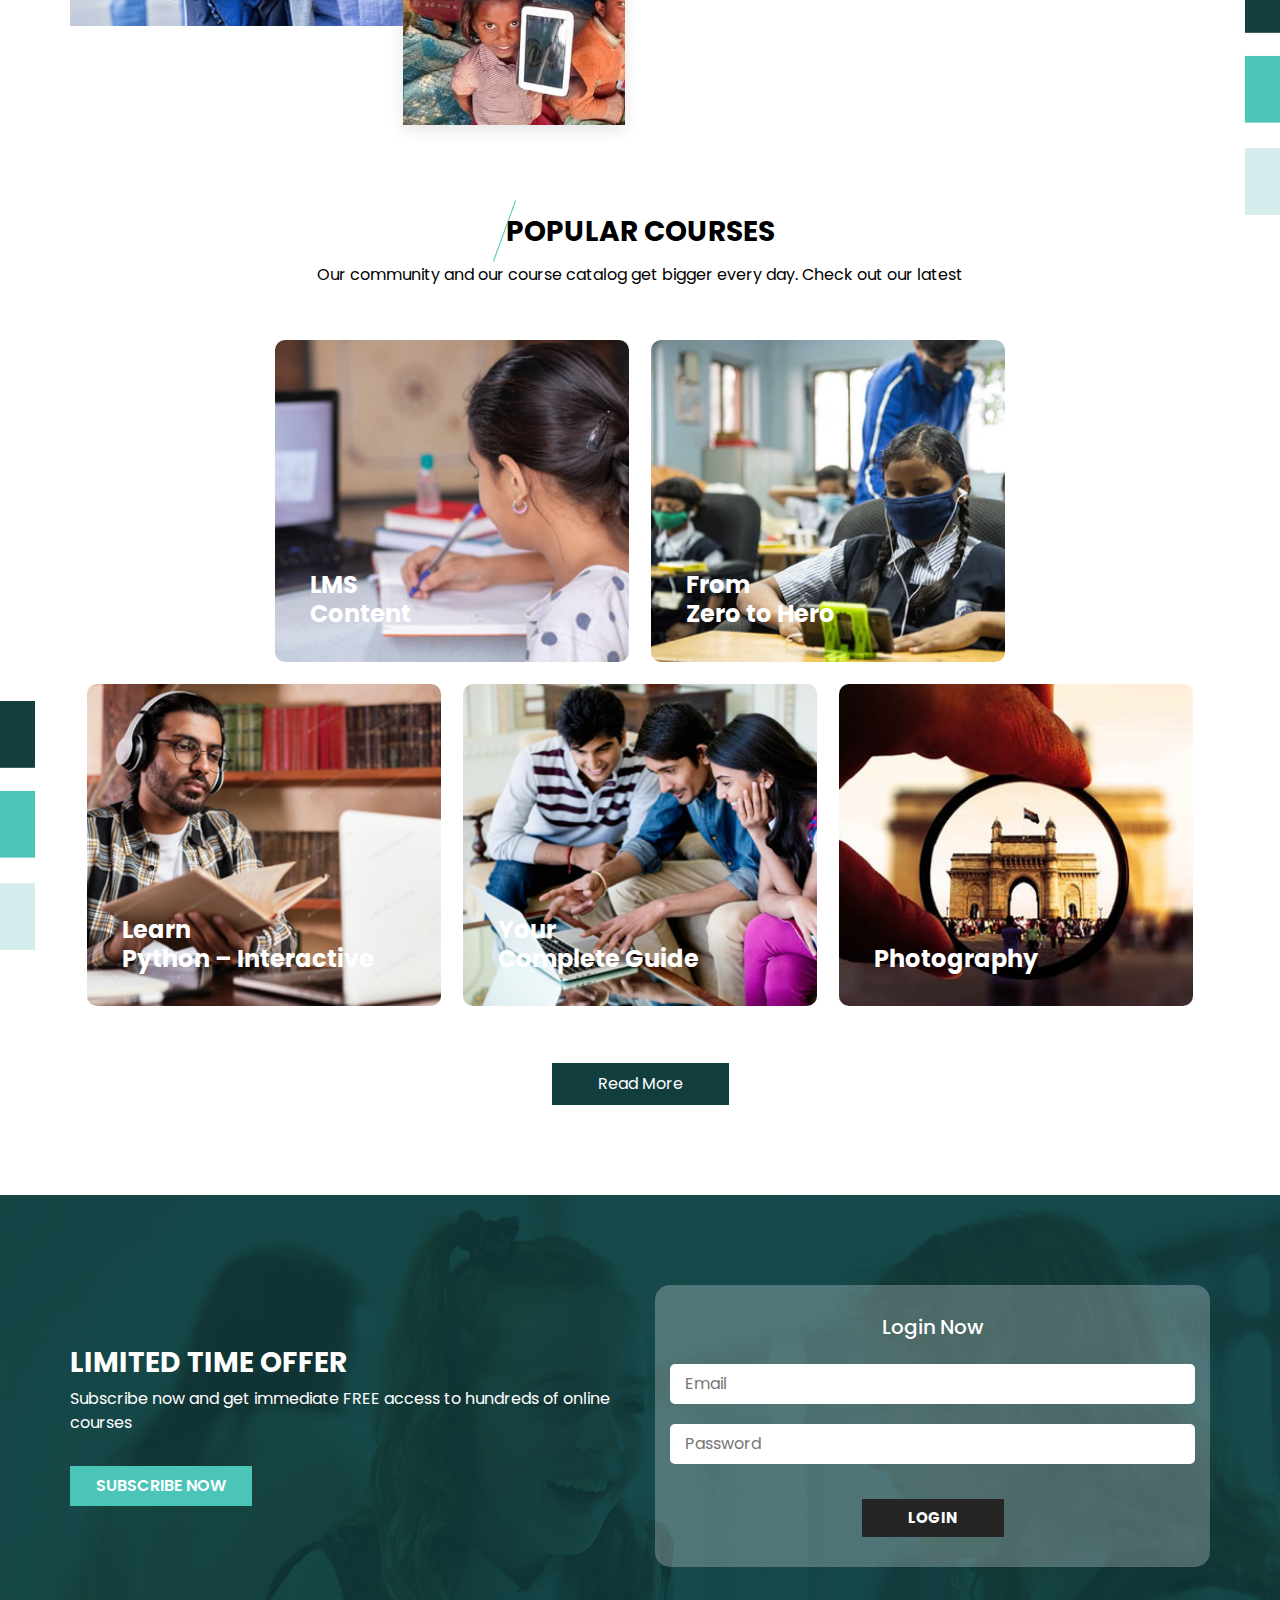
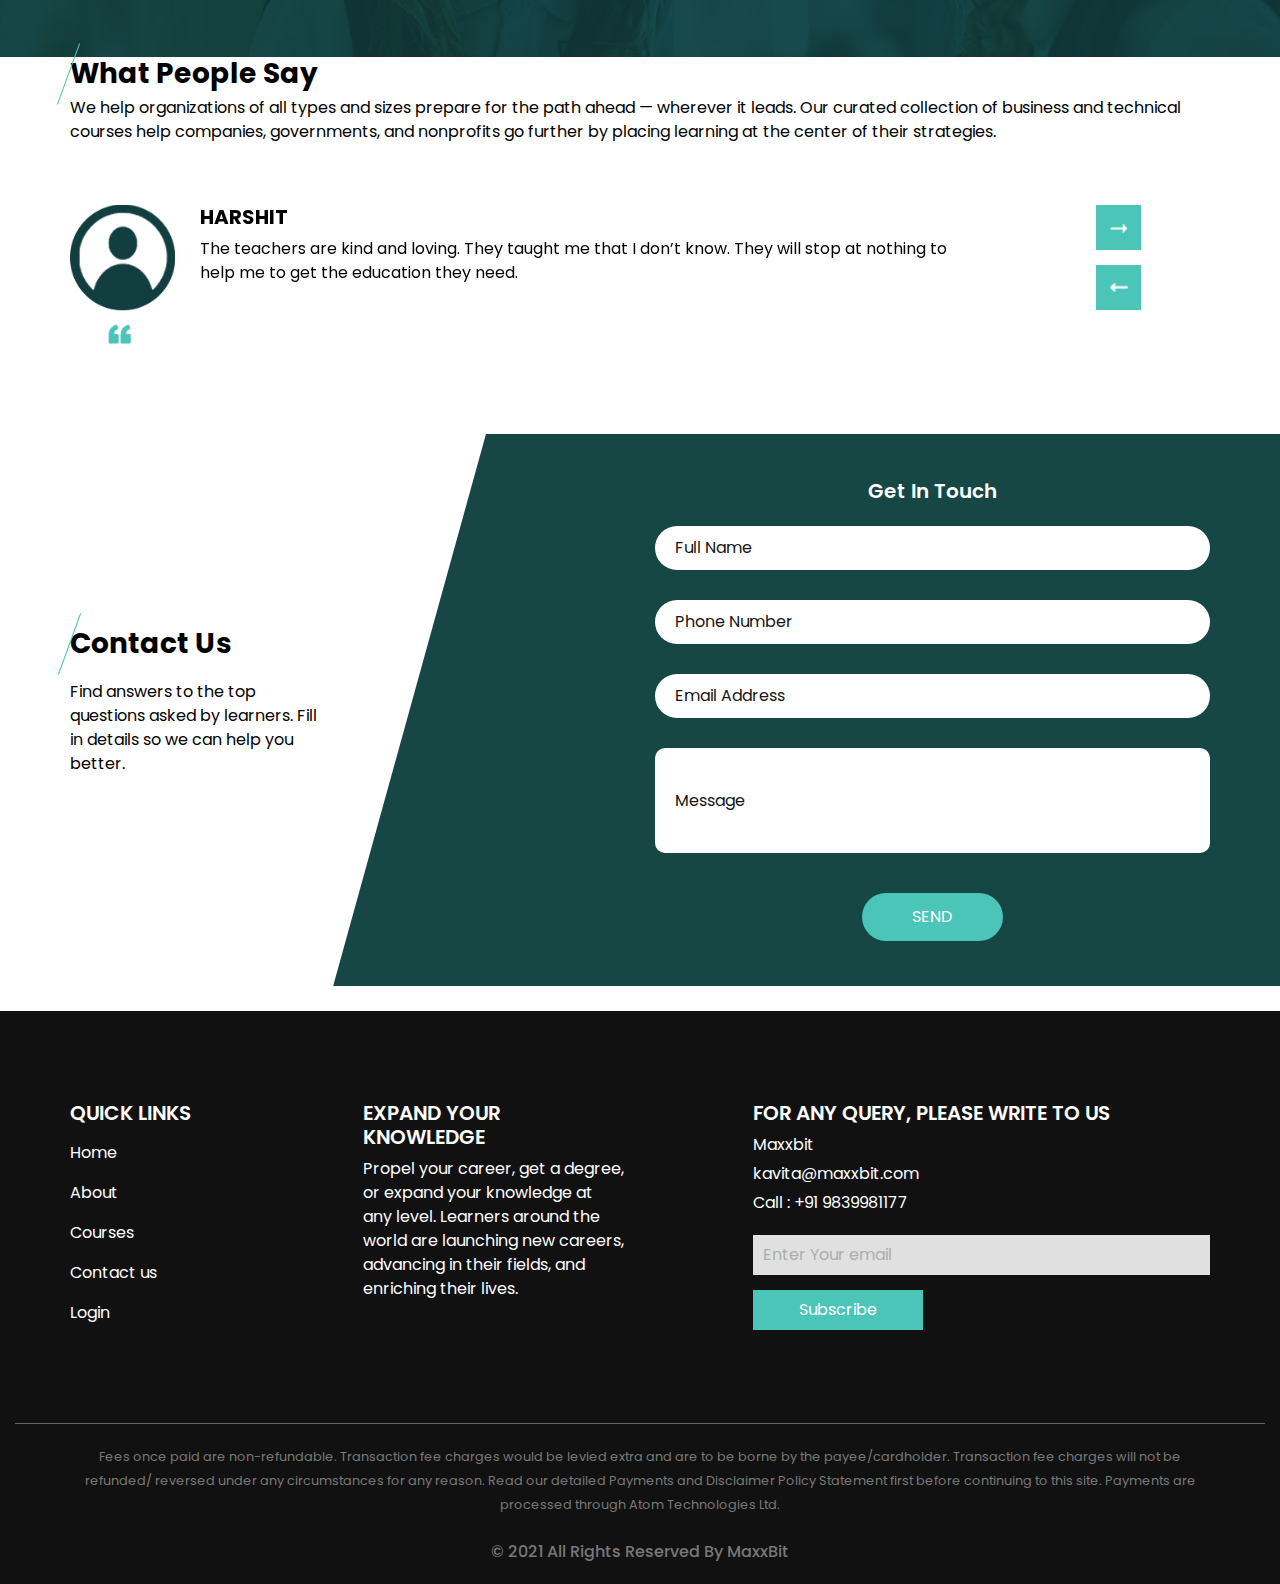
==== commit d2a40b6b: "Update index.html" ====
--- a/index.html
+++ b/index.html
@@ -556,7 +556,7 @@
   <footer class="container-fluid footer_section">
     <p>
       <small>
-      Transaction fee charges would  be borne by payee/cardholder and fee charges will not be refunded/ reversed under any circumstances due to any refund/ reversal /chargeback or any other reasons. Read our detailed <a href="disclaimer.html">Payments and Disclaimer Policy Statement</a> first before continuing to this site. 
+      Fees once paid are non-refundable. Transaction fee charges would be levied extra and are to be borne by the payee/cardholder. Transaction fee charges will not be refunded/ reversed under any circumstances for any reason. Read our detailed <a href="disclaimer.html">Payments and Disclaimer Policy Statement</a> first before continuing to this site. 
       Payments are processed through <a href="https://www.atomtech.in">Atom Technologies Ltd</a>.
       </small>
     <br /><br />
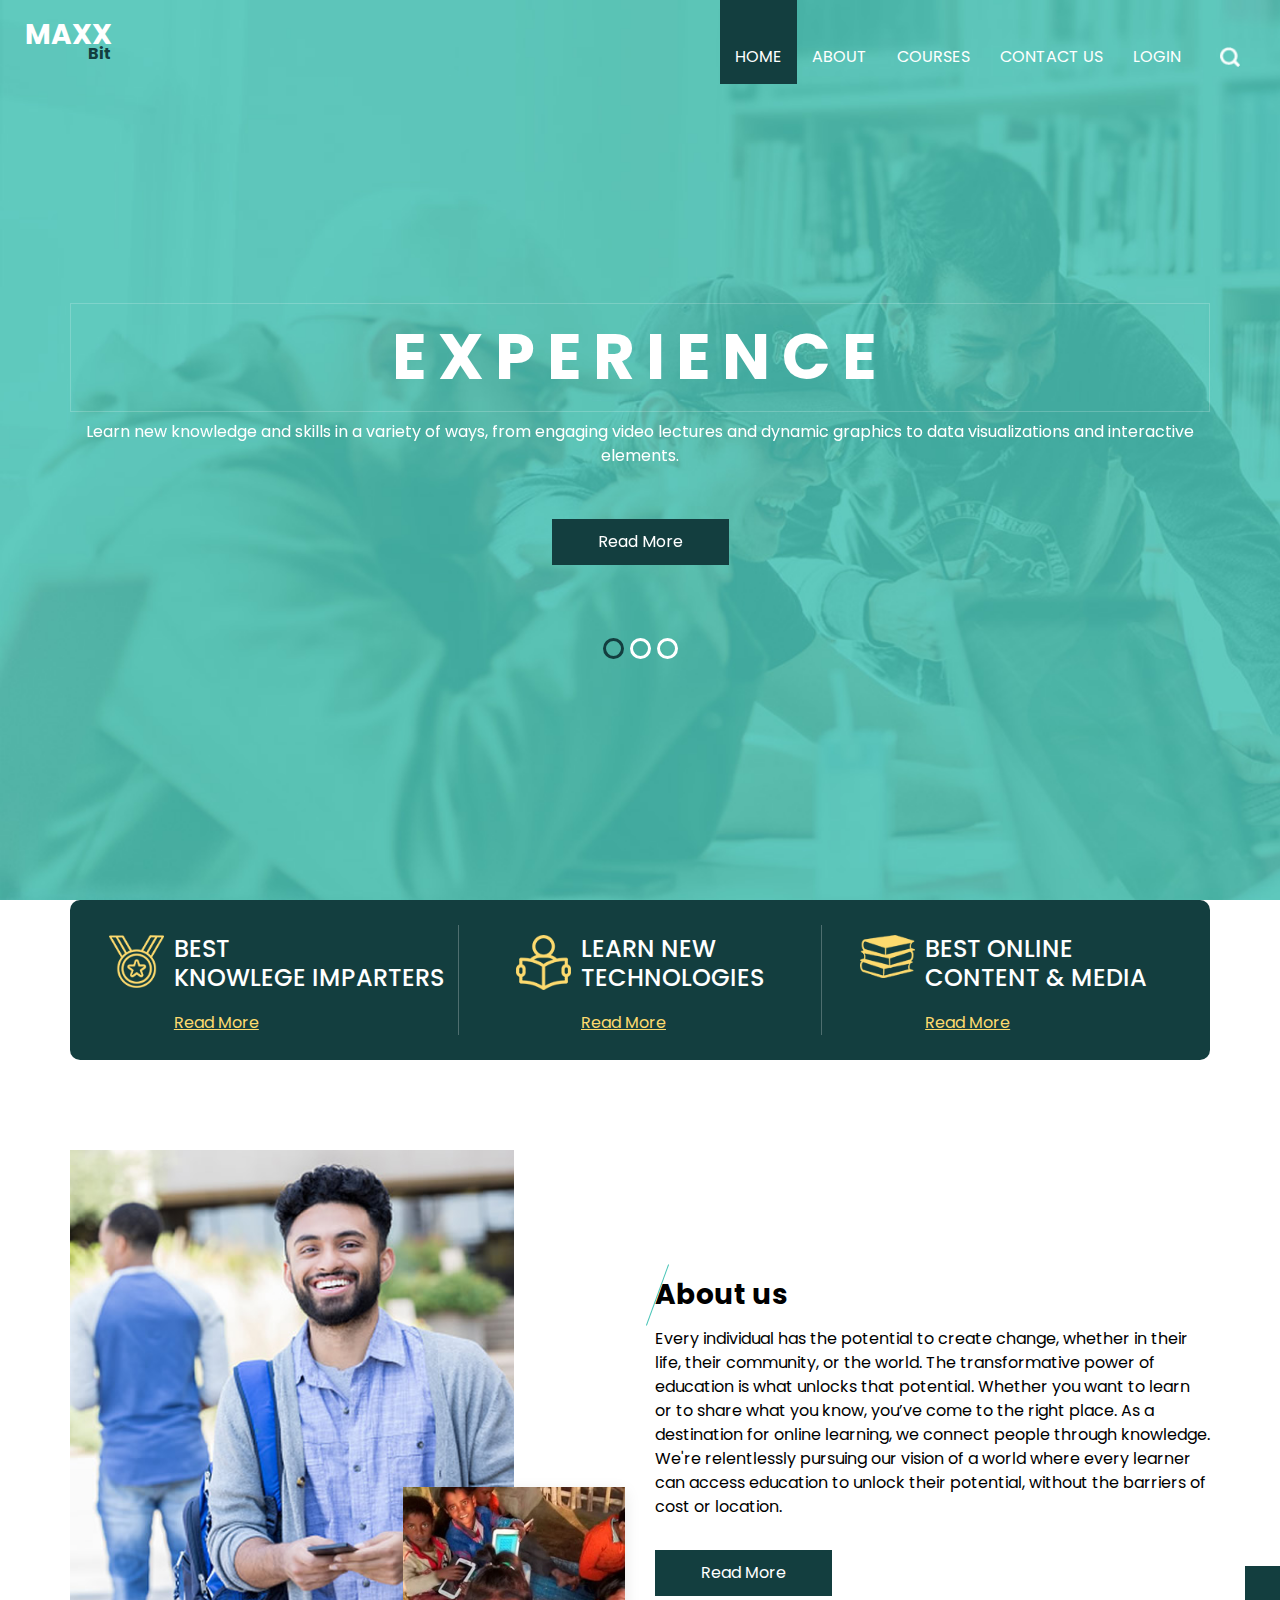
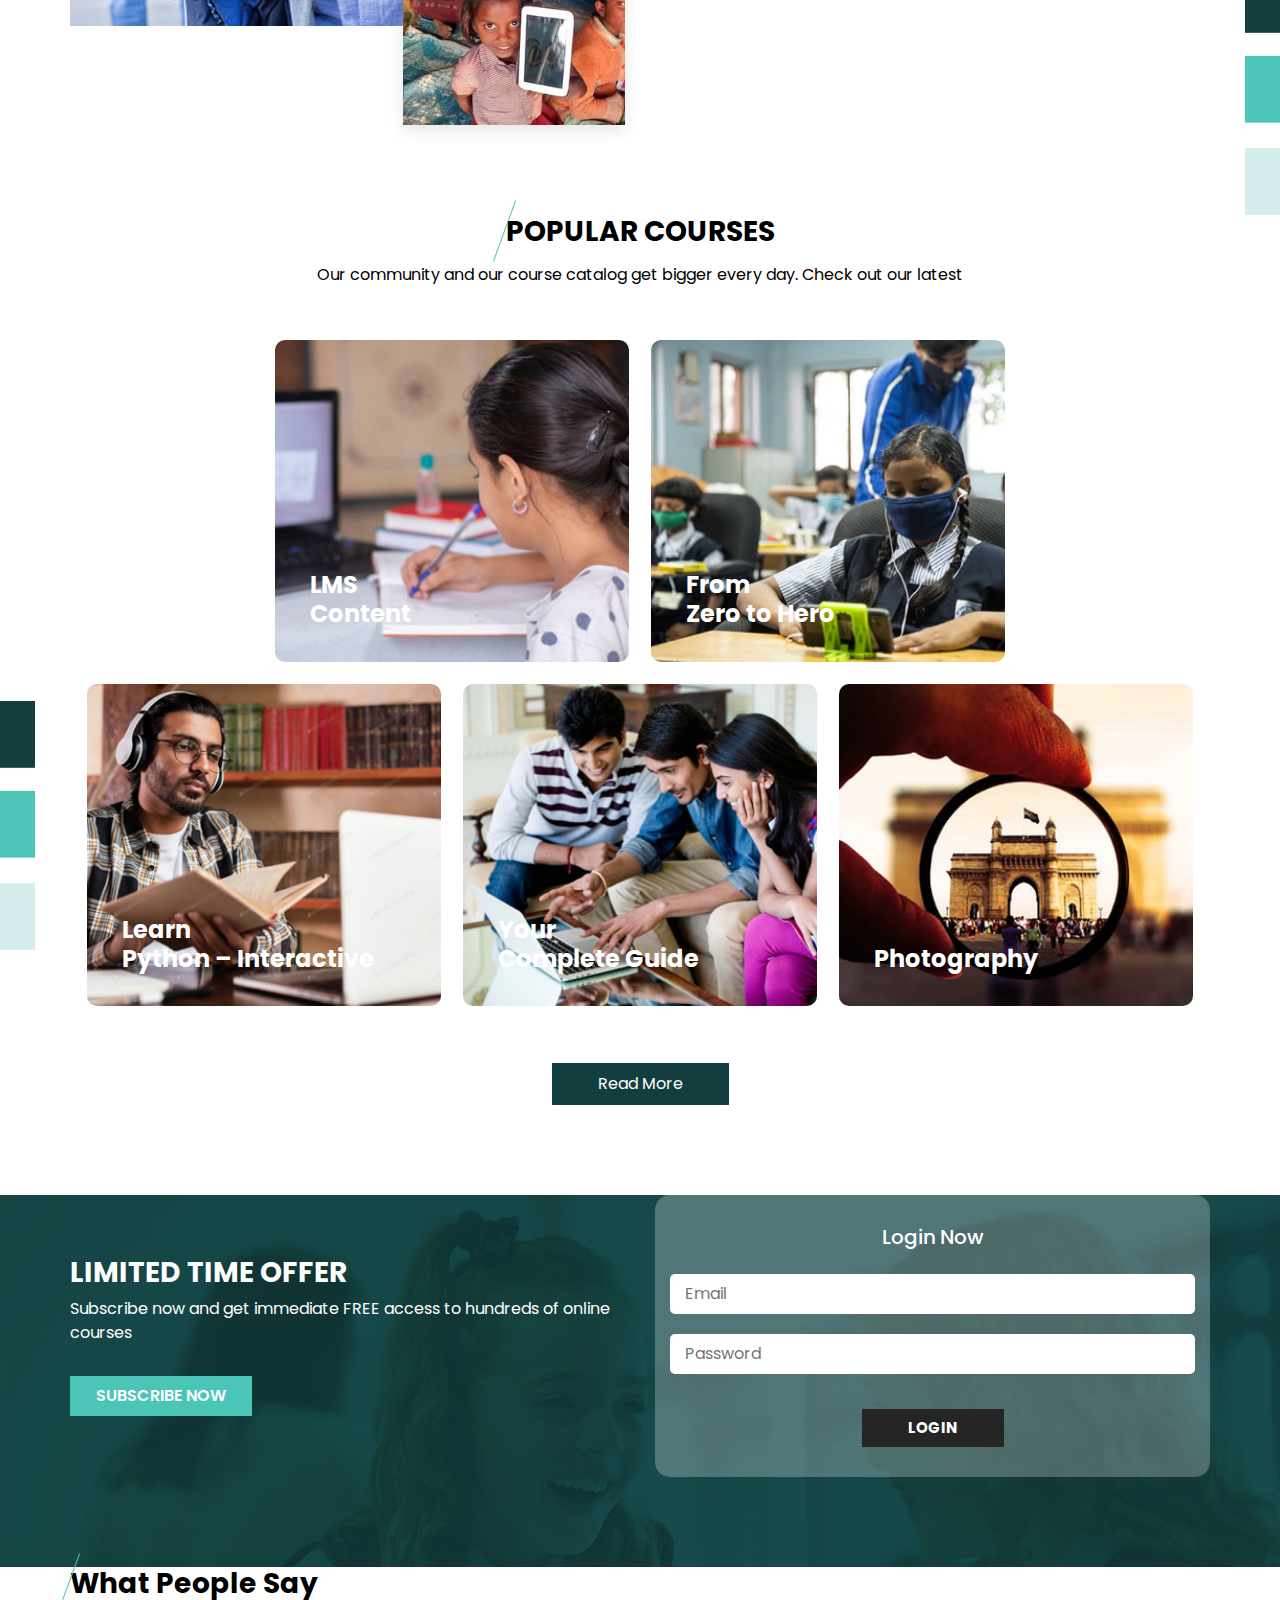
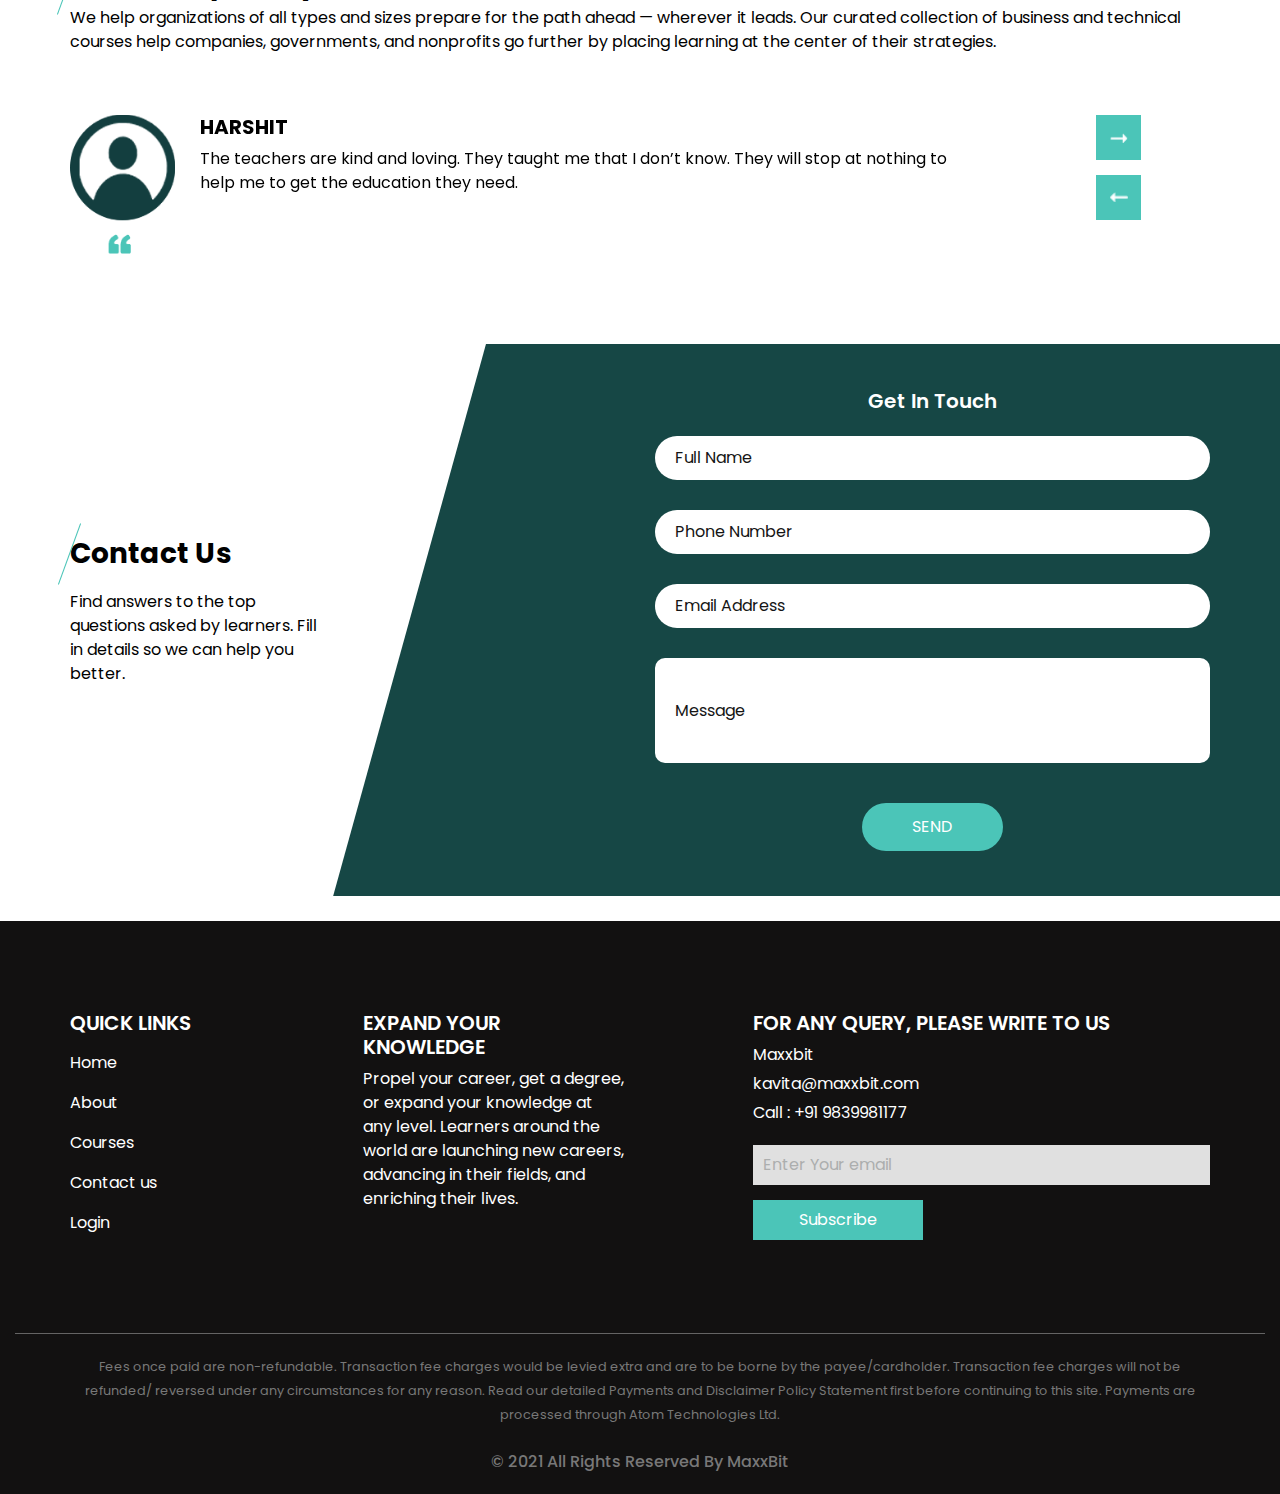
==== commit 9c677371: "Update index.html" ====
--- a/index.html
+++ b/index.html
@@ -319,7 +319,7 @@
 
   <!-- login section -->
 
-  <section class="login_section layout_padding layout_padding-bottom">
+  <section class="login_section layout_padding-bottom">
     <div class="container">
       <div class="row">
         <div class="col-md-6">
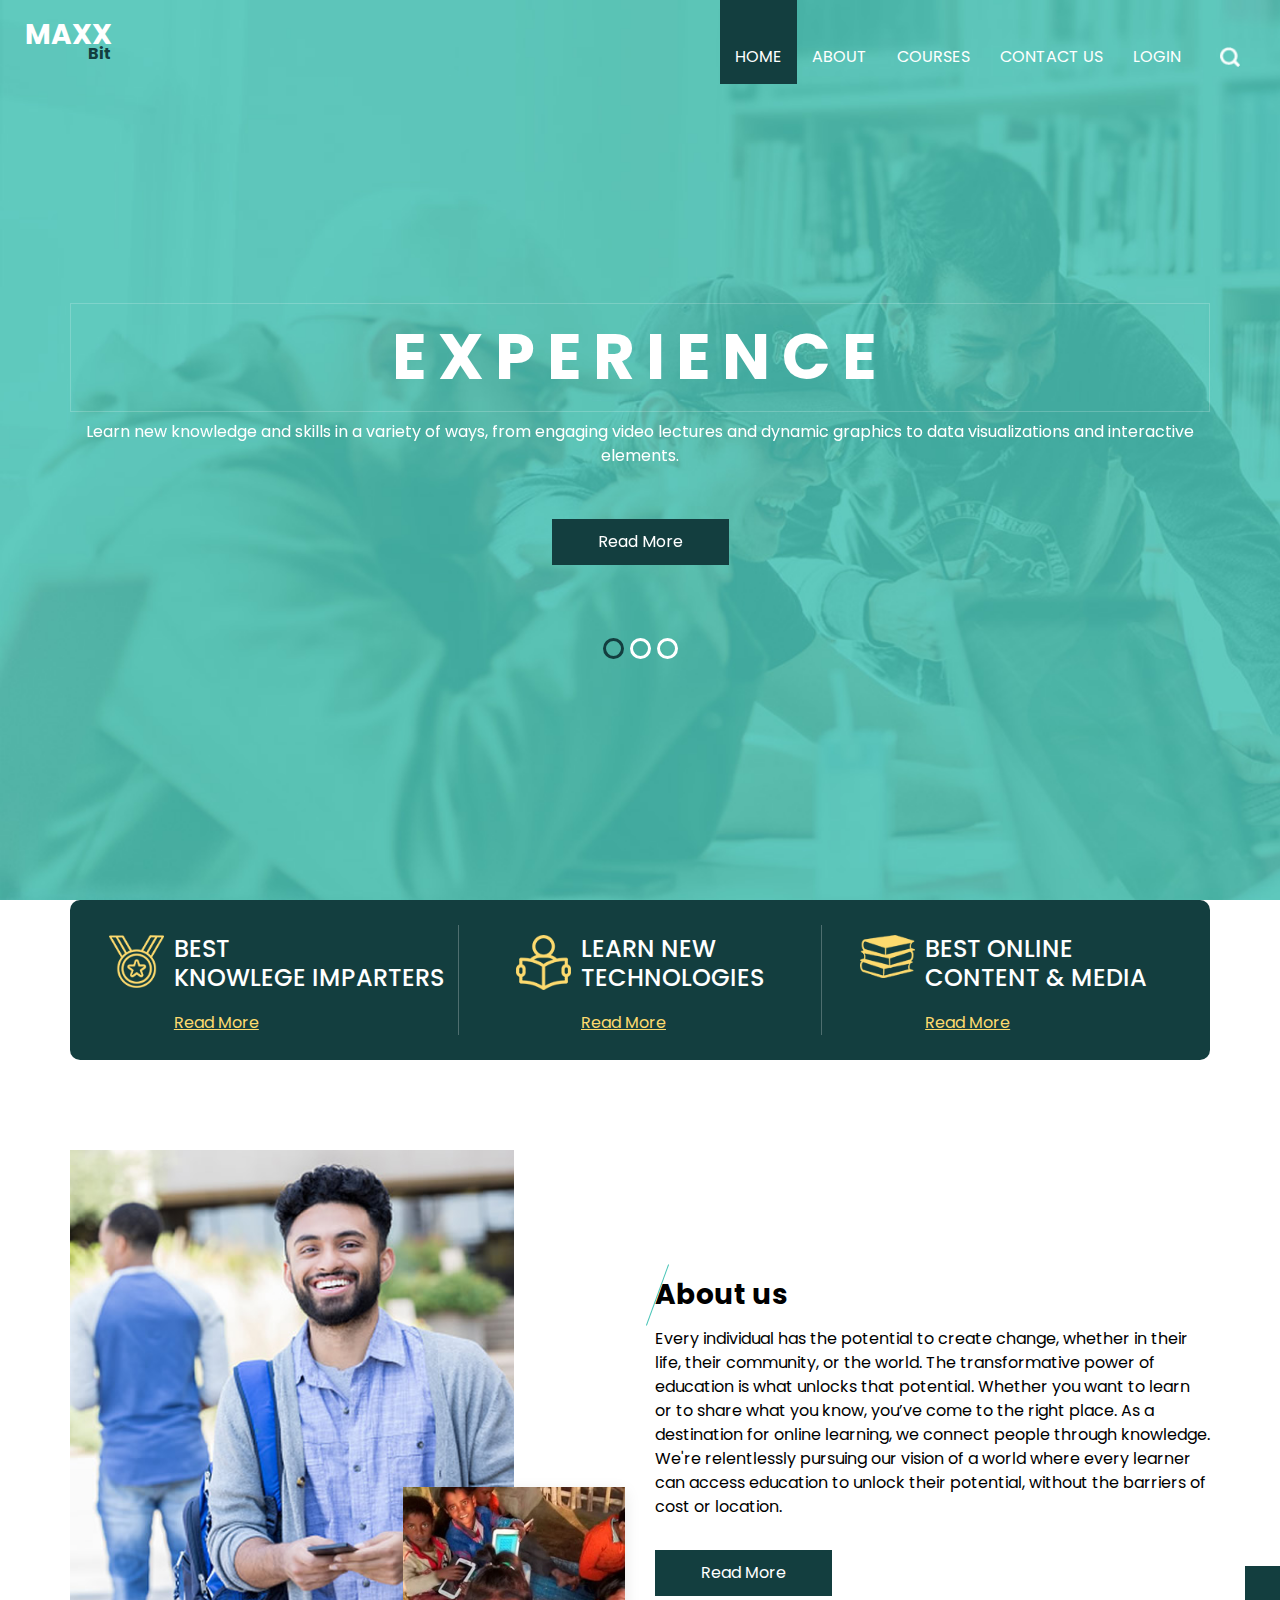
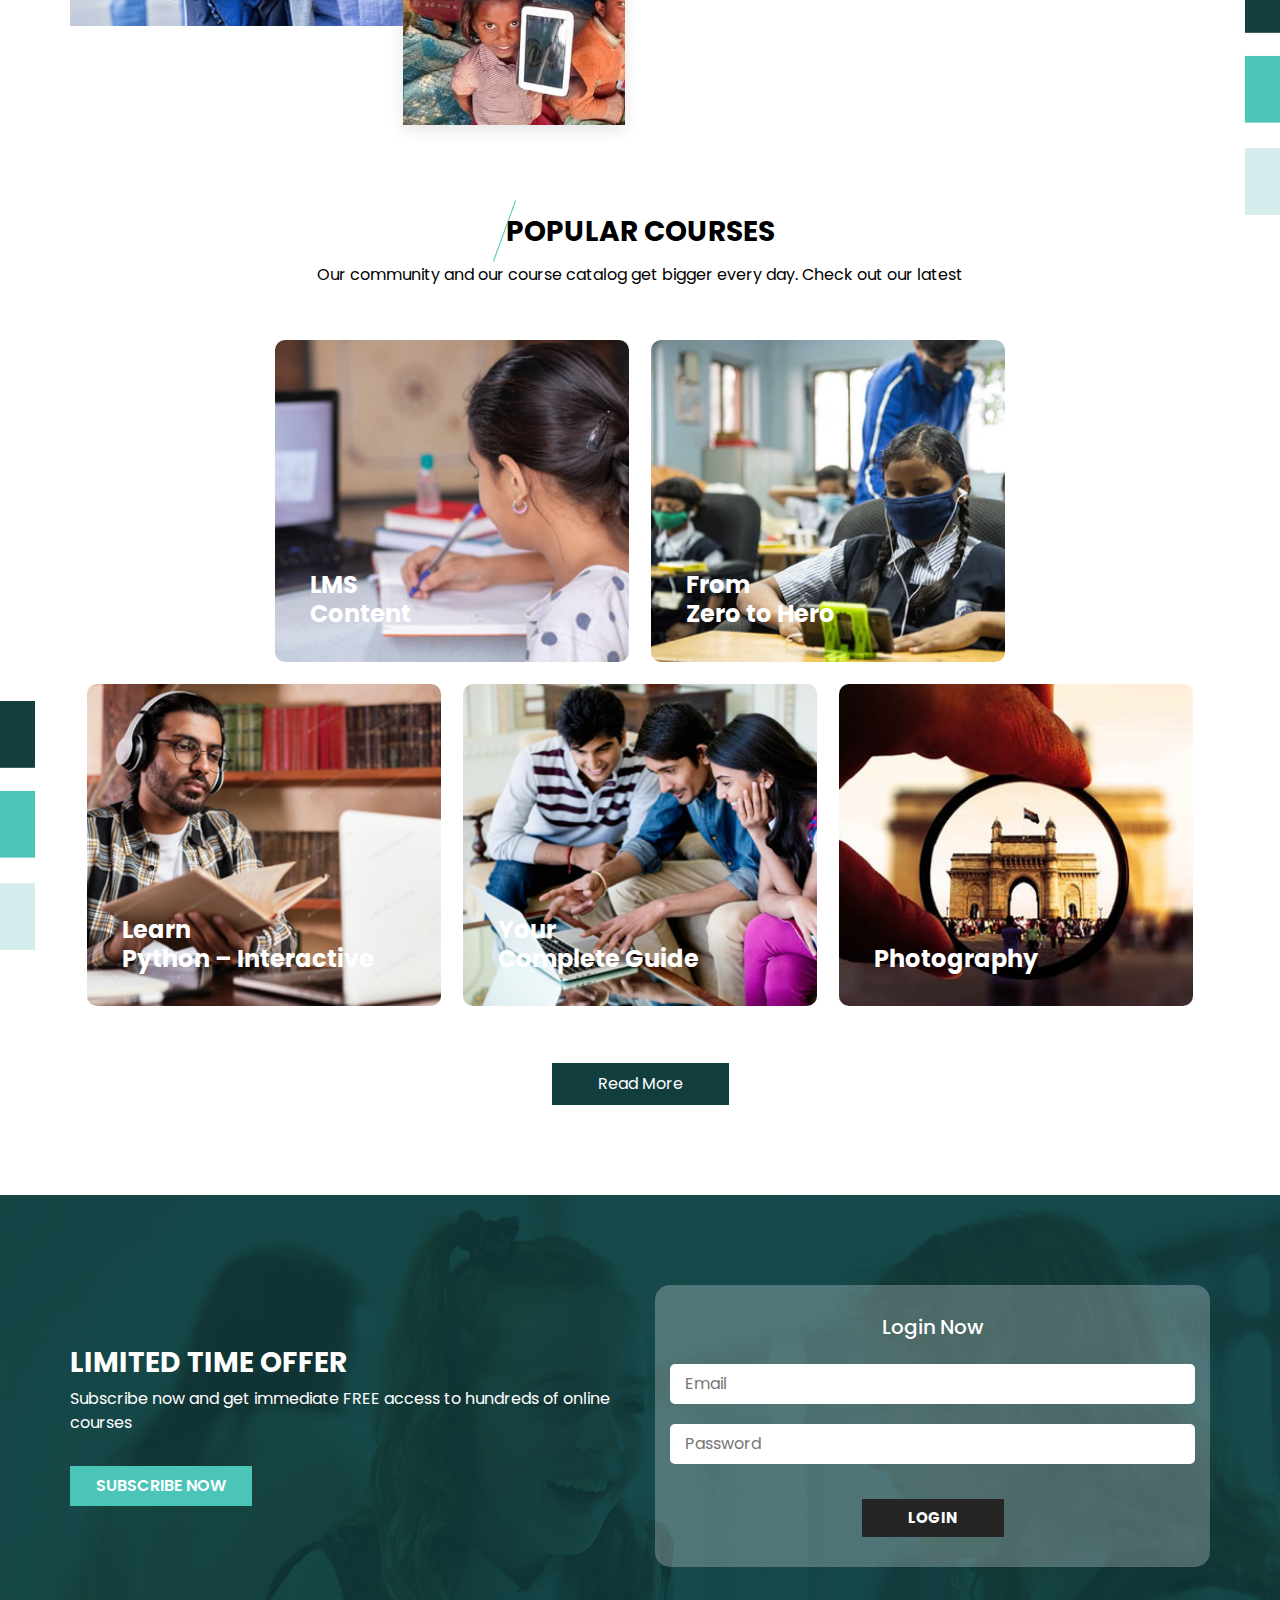
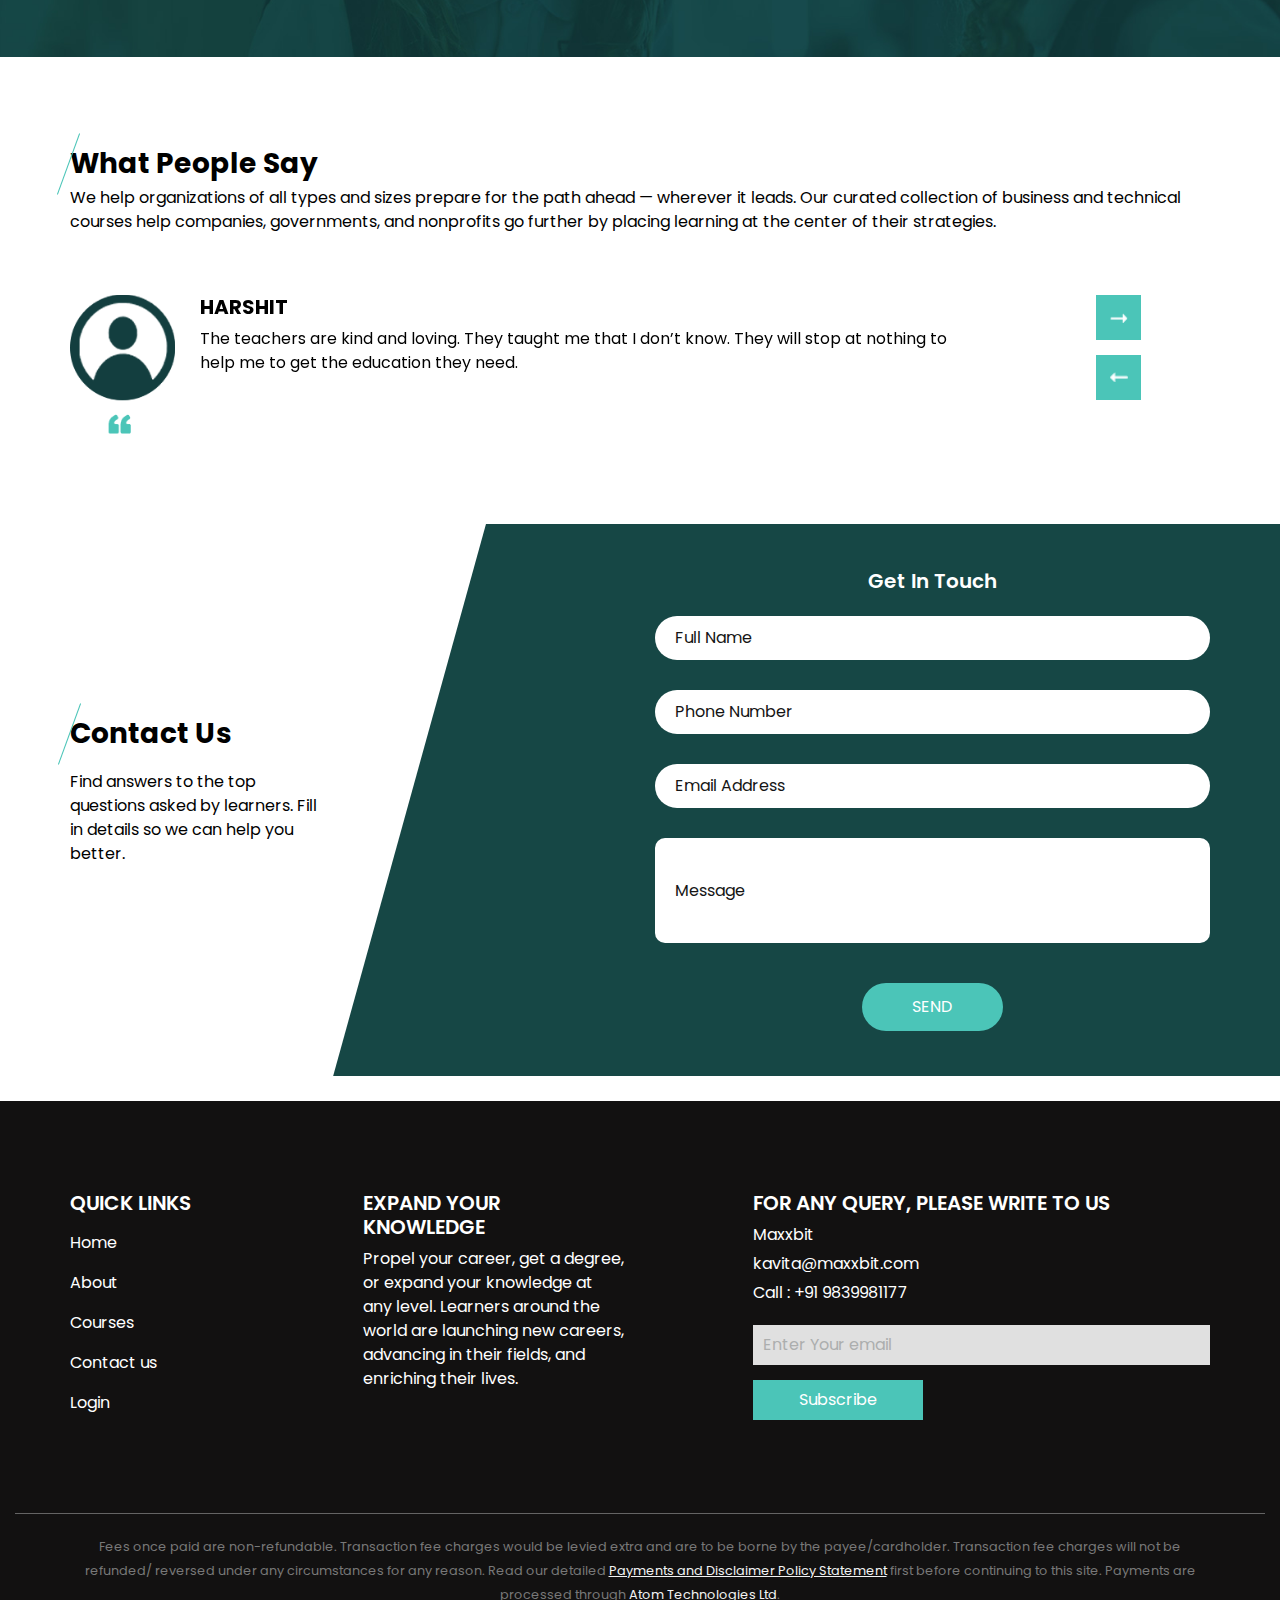
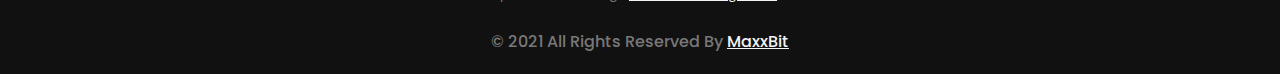
==== commit cf5a9dc6: "dfd" ====
--- a/index.html
+++ b/index.html
@@ -2,573 +2,565 @@
 <html>
 
 <head>
-  <!-- Basic -->
-  <meta charset="utf-8" />
-  <meta http-equiv="X-UA-Compatible" content="IE=edge" />
-  <!-- Mobile Metas -->
-  <meta name="viewport" content="width=device-width, initial-scale=1, shrink-to-fit=no" />
-  <!-- Site Metas -->
-  <meta name="keywords" content="" />
-  <meta name="description" content="" />
-  <meta name="author" content="" />
-
-  <title>MaxxBit - Your learning partner</title>
-
-  <!-- bootstrap core css -->
-  <link rel="stylesheet" type="text/css" href="https://cdn.jsdelivr.net/npm/bootstrap@4.6.0/dist/css/bootstrap.min.css" />
-  <!-- fonts style -->
-  <link href="https://fonts.googleapis.com/css?family=Open+Sans:400,700|Poppins:400,600,700&display=swap" rel="stylesheet" />
-  <!-- Custom styles for this template -->
-  <link href="/css/style.css" rel="stylesheet" />
-  <!-- responsive style -->
-  <link href="/css/responsive.css" rel="stylesheet" />
+    <!-- Basic -->
+    <meta charset="utf-8" />
+    <meta http-equiv="X-UA-Compatible" content="IE=edge" />
+    <!-- Mobile Metas -->
+    <meta name="viewport" content="width=device-width, initial-scale=1, shrink-to-fit=no" />
+    <!-- Site Metas -->
+    <meta name="keywords" content="" />
+    <meta name="description" content="" />
+    <meta name="author" content="" />
+
+    <title>MaxxBit - Your learning partner</title>
+
+    <!-- bootstrap core css -->
+    <link rel="stylesheet" type="text/css" href="https://cdn.jsdelivr.net/npm/bootstrap@4.6.0/dist/css/bootstrap.min.css" />
+    <!-- fonts style -->
+    <link href="https://fonts.googleapis.com/css?family=Open+Sans:400,700|Poppins:400,600,700&display=swap" rel="stylesheet" />
+    <!-- Custom styles for this template -->
+    <link href="/css/style.css" rel="stylesheet" />
+    <!-- responsive style -->
+    <link href="/css/responsive.css" rel="stylesheet" />
 </head>
 
 <body>
-  <div class="hero_area">
-    <!-- header section strats -->
-    <header class="header_section">
-      <div class="container-fluid">
-        <nav class="navbar navbar-expand-lg custom_nav-container ">
-          <a class="navbar-brand" href="index.html">
-            <h3>
-              Maxx
-            </h3>
-            <span> Bit</span>
-          </a>
-          <button class="navbar-toggler" type="button" data-toggle="collapse" data-target="#navbarSupportedContent" aria-controls="navbarSupportedContent" aria-expanded="false" aria-label="Toggle navigation">
-            <span class="navbar-toggler-icon"></span>
-          </button>
-
-          <div class="collapse navbar-collapse ml-auto" id="navbarSupportedContent">
-            <ul class="navbar-nav  ml-auto">
-              <li class="nav-item active">
-                <a class="nav-link" href="index.html">Home <span class="sr-only">(current)</span></a>
-              </li>
-              <li class="nav-item">
-                <a class="nav-link" href="#"> About </a>
-              </li>
-              <li class="nav-item">
-                <a class="nav-link" href="#"> Courses </a>
-              </li>
-              <li class="nav-item">
-                <a class="nav-link" href="#">Contact us</a>
-              </li>
-              <li class="nav-item">
-                <a class="nav-link" href="#">Login</a>
-              </li>
-            </ul>
-            <form class="form-inline my-2 my-lg-0 ml-0 ml-lg-4 mb-3 mb-lg-0">
-              <button class="btn  my-2 my-sm-0 nav_search-btn" type="submit"></button>
-            </form>
-          </div>
-        </nav>
-      </div>
-    </header>
-    <!-- end header section -->
-    <!-- slider section -->
-    <section class=" slider_section position-relative">
-      <div id="carouselExampleIndicators" class="carousel slide" data-ride="carousel">
-        <ol class="carousel-indicators">
-          <li data-target="#carouselExampleIndicators" data-slide-to="0" class="active"></li>
-          <li data-target="#carouselExampleIndicators" data-slide-to="1"></li>
-          <li data-target="#carouselExampleIndicators" data-slide-to="2"></li>
-        </ol>
-        <div class="carousel-inner">
-          <div class="carousel-item active">
-            <div class="container">
-              <div class="row">
-                <div class="col">
-                  <div class="detail-box">
-                    <div>
-                      <h1>
-                        Experience
-                      </h1>
-                      <p>
-                      Learn new knowledge and skills in a variety of ways, from engaging video lectures and dynamic graphics to data visualizations and interactive elements.
-                      </p>
+    <div class="hero_area">
+        <!-- header section strats -->
+        <header class="header_section">
+            <div class="container-fluid">
+                <nav class="navbar navbar-expand-lg custom_nav-container ">
+                    <a class="navbar-brand" href="index.html">
+                        <h3>
+                            Maxx
+                        </h3>
+                        <span> Bit</span>
+                    </a>
+                    <button class="navbar-toggler" type="button" data-toggle="collapse" data-target="#navbarSupportedContent" aria-controls="navbarSupportedContent" aria-expanded="false" aria-label="Toggle navigation">
+                        <span class="navbar-toggler-icon"></span>
+                    </button>
+
+                    <div class="collapse navbar-collapse ml-auto" id="navbarSupportedContent">
+                        <ul class="navbar-nav  ml-auto">
+                            <li class="nav-item active">
+                                <a class="nav-link" href="index.html">Home <span class="sr-only">(current)</span></a>
+                            </li>
+                            <li class="nav-item">
+                                <a class="nav-link" href="#"> About </a>
+                            </li>
+                            <li class="nav-item">
+                                <a class="nav-link" href="#"> Courses </a>
+                            </li>
+                            <li class="nav-item">
+                                <a class="nav-link" href="#">Contact us</a>
+                            </li>
+                            <li class="nav-item">
+                                <a class="nav-link" href="#">Login</a>
+                            </li>
+                        </ul>
+                        <form class="form-inline my-2 my-lg-0 ml-0 ml-lg-4 mb-3 mb-lg-0">
+                            <button class="btn  my-2 my-sm-0 nav_search-btn" type="submit"></button>
+                        </form>
+                    </div>
+                </nav>
+            </div>
+        </header>
+        <!-- end header section -->
+        <!-- slider section -->
+        <section class=" slider_section position-relative">
+            <div id="carouselExampleIndicators" class="carousel slide" data-ride="carousel">
+                <ol class="carousel-indicators">
+                    <li data-target="#carouselExampleIndicators" data-slide-to="0" class="active"></li>
+                    <li data-target="#carouselExampleIndicators" data-slide-to="1"></li>
+                    <li data-target="#carouselExampleIndicators" data-slide-to="2"></li>
+                </ol>
+                <div class="carousel-inner">
+                    <div class="carousel-item active">
+                        <div class="container">
+                            <div class="row">
+                                <div class="col">
+                                    <div class="detail-box">
+                                        <div>
+                                            <h1>
+                                                Experience
+                                            </h1>
+                                            <p>
+                                                Learn new knowledge and skills in a variety of ways, from engaging video lectures and dynamic graphics to data visualizations and interactive elements.
+                                            </p>
+                                            <a href="">
+                                                Read More
+                                            </a>
+                                        </div>
+                                    </div>
+                                </div>
+                            </div>
+                        </div>
+                    </div>
+                    <div class="carousel-item ">
+                        <div class="container">
+                            <div class="row">
+                                <div class="col">
+                                    <div class="detail-box">
+                                        <div>
+                                            <h1>
+                                                Practice
+                                            </h1>
+                                            <p>
+                                                Demonstrating your knowledge is a critical part of learning. our courses and programs provide a space to practice with quizzes, open response assessments, virtual environments, and more.
+                                            </p>
+                                            <a href="">
+                                                Read More
+                                            </a>
+                                        </div>
+                                    </div>
+                                </div>
+                            </div>
+                        </div>
+                    </div>
+                    <div class="carousel-item ">
+                        <div class="container">
+                            <div class="row">
+                                <div class="col">
+                                    <div class="detail-box">
+                                        <div>
+                                            <h1>
+                                                Apply
+                                            </h1>
+                                            <p>
+                                                Learning with us transforms how you think and what you can do, and translates directly into the real world—immediately apply your new capabilities in the context of your job.
+                                            </p>
+                                            <a href="">
+                                                Read More
+                                            </a>
+                                        </div>
+                                    </div>
+                                </div>
+                            </div>
+                        </div>
+                    </div>
+                </div>
+            </div>
+        </section>
+        <!-- end slider section -->
+    </div>
+
+    <!-- special section -->
+
+    <section class="special_section">
+        <div class="container">
+            <div class="special_container">
+                <div class="box b1">
+                    <div class="img-box">
+                        <img src="images/award.png" alt="" />
+                    </div>
+                    <div class="detail-box">
+                        <h4>
+                            BEST <br />
+                            KNOWLEGE IMPARTERS
+                        </h4>
                         <a href="">
-                        Read More
-                      </a>
-                    </div>
-                  </div>
-                </div>
-              </div>
-            </div>
-          </div>
-          <div class="carousel-item ">
-            <div class="container">
-              <div class="row">
-                <div class="col">
-                  <div class="detail-box">
-                    <div>
-                      <h1>
-                        Practice
-                      </h1>
-                      <p>
-                      Demonstrating your knowledge is a critical part of learning. our courses and programs provide a space to practice with quizzes, open response assessments, virtual environments, and more.
-                      </p>
-                      <a href="">
-                        Read More
-                      </a>
-                    </div>
-                  </div>
-                </div>
-              </div>
-            </div>
-          </div>
-          <div class="carousel-item ">
-            <div class="container">
-              <div class="row">
-                <div class="col">
-                  <div class="detail-box">
-                    <div>
-                      <h1>
-                       Apply
-                      </h1>
-                      <p>
-                      Learning with us transforms how you think and what you can do, and translates directly into the real world—immediately apply your new capabilities in the context of your job.
-                      </p>
-                      <a href="">
-                        Read More
-                      </a>
-                    </div>
-                  </div>
-                </div>
-              </div>
-            </div>
-          </div>
-        </div>
-      </div>
-    </section>
-    <!-- end slider section -->
-  </div>
-
-  <!-- special section -->
-
-  <section class="special_section">
-    <div class="container">
-      <div class="special_container">
-        <div class="box b1">
-          <div class="img-box">
-            <img src="images/award.png" alt="" />
-          </div>
-          <div class="detail-box">
-            <h4>
-              BEST <br />
-              KNOWLEGE IMPARTERS
-            </h4>
-            <a href="">
-              Read More
-            </a>
-          </div>
-        </div>
-        <div class="box b2">
-          <div class="img-box">
-            <img src="images/study.png" alt="" />
-          </div>
-          <div class="detail-box">
-            <h4>
-              LEARN NEW<br />
-              TECHNOLOGIES
-            </h4>
-            <a href="">
-              Read More
-            </a>
-          </div>
-        </div>
-        <div class="box b3">
-          <div class="img-box">
-            <img src="images/books-stack-of-three.png" alt="" />
-          </div>
-          <div class="detail-box">
-            <h4>
-              BEST ONLINE<br />
-              CONTENT &amp MEDIA
-            </h4>
-            <a href="">
-              Read More
-            </a>
-          </div>
-        </div>
-      </div>
-    </div>
-  </section>
-
-  <!-- end special section -->
-
-  <!-- about section -->
-  <section class="about_section layout_padding">
-    <div class="side_img">
-      <img src="images/side-img.png" alt="" />
-    </div>
-    <div class="container">
-      <div class="row">
-        <div class="col-md-6">
-          <div class="img_container">
-            <div class="img-box b1">
-              <img src="images/a-1.jpg" alt="" />
-            </div>
-            <div class="img-box b2">
-              <img src="images/a-2.jpg" alt="" />
-            </div>
-          </div>
-        </div>
-        <div class="col-md-6">
-          <div class="detail-box">
+                            Read More
+                        </a>
+                    </div>
+                </div>
+                <div class="box b2">
+                    <div class="img-box">
+                        <img src="images/study.png" alt="" />
+                    </div>
+                    <div class="detail-box">
+                        <h4>
+                            LEARN NEW<br />
+                            TECHNOLOGIES
+                        </h4>
+                        <a href="">
+                            Read More
+                        </a>
+                    </div>
+                </div>
+                <div class="box b3">
+                    <div class="img-box">
+                        <img src="images/books-stack-of-three.png" alt="" />
+                    </div>
+                    <div class="detail-box">
+                        <h4>
+                            BEST ONLINE<br />
+                            CONTENT &amp MEDIA
+                        </h4>
+                        <a href="">
+                            Read More
+                        </a>
+                    </div>
+                </div>
+            </div>
+        </div>
+    </section>
+
+    <!-- end special section -->
+    <!-- about section -->
+    <section class="about_section layout_padding">
+        <div class="side_img">
+            <img src="images/side-img.png" alt="" />
+        </div>
+        <div class="container">
+            <div class="row">
+                <div class="col-md-6">
+                    <div class="img_container">
+                        <div class="img-box b1">
+                            <img src="images/a-1.jpg" alt="" />
+                        </div>
+                        <div class="img-box b2">
+                            <img src="images/a-2.jpg" alt="" />
+                        </div>
+                    </div>
+                </div>
+                <div class="col-md-6">
+                    <div class="detail-box">
+                        <div class="heading_container">
+                            <h3>
+                                About us
+                            </h3>
+                            <p>
+                                Every individual has the potential to create change, whether in their life, their community, or the world. The transformative power of education is what unlocks that potential.
+                                Whether you want to learn or to share what you know, you’ve come to the right place. As a destination for online learning, we connect people through knowledge.
+                                We're relentlessly pursuing our vision of a world where every learner can access education to unlock their potential, without the barriers of cost or location.
+                            </p>
+                            <a href="about.html">
+                                Read More
+                            </a>
+                        </div>
+                    </div>
+                </div>
+            </div>
+        </div>
+    </section>
+
+    <!-- end about section -->
+    <!-- course section -->
+
+    <section class="course_section layout_padding-bottom">
+        <div class="side_img">
+            <img src="images/side-img.png" alt="" />
+        </div>
+        <div class="container">
             <div class="heading_container">
-              <h3>
-                About us
-              </h3>
-              <p>
-                Every individual has the potential to create change, whether in their life, their community, or the world. The transformative power of education is what unlocks that potential.
-                Whether you want to learn or to share what you know, you’ve come to the right place. As a destination for online learning, we connect people through knowledge.
-                We're relentlessly pursuing our vision of a world where every learner can access education to unlock their potential, without the barriers of cost or location.
-              </p>
-              <a href="">
-                Read More
-              </a>
-            </div>
-          </div>
-        </div>
-      </div>
-    </div>
-  </section>
-
-  <!-- end about section -->
-
-  <!-- course section -->
-
-  <section class="course_section layout_padding-bottom">
-    <div class="side_img">
-      <img src="images/side-img.png" alt="" />
-    </div>
-    <div class="container">
-      <div class="heading_container">
-        <h3>
-          POPULAR COURSES
-        </h3>
+                <h3>
+                    POPULAR COURSES
+                </h3>
+                <p>
+                    Our community and our course catalog get bigger every day. Check out our latest
+                </p>
+            </div>
+            <div class="course_container">
+                <div class="course_content">
+                    <div class="box">
+                        <img src="images/c-1.jpg" alt="" />
+                        <a href="" class="">
+                            <img src="images/link.png" alt="" />
+                        </a>
+                        <h5>
+                            LMS <br />
+                            Content
+                        </h5>
+                    </div>
+                    <div class="box">
+                        <img src="images/c-2.jpg" alt="" />
+                        <a href="" class="">
+                            <img src="images/link.png" alt="" />
+                        </a>
+                        <h5>
+                            From <br />
+                            Zero to Hero
+                        </h5>
+                    </div>
+                </div>
+                <div class="course_content">
+                    <div class="box">
+                        <img src="images/c-3.jpg" alt="" />
+                        <a href="" class="">
+                            <img src="images/link.png" alt="" />
+                        </a>
+                        <h5>
+                            Learn <br />
+                            Python – Interactive
+                        </h5>
+                    </div>
+                    <div class="box">
+                        <img src="images/c-4.jpg" alt="" />
+                        <a href="" class="">
+                            <img src="images/link.png" alt="" />
+                        </a>
+                        <h5>
+                            Your <br />
+                            Complete Guide
+                        </h5>
+                    </div>
+                    <div class="box">
+                        <img src="images/c-5.jpg" alt="" />
+                        <a href="" class="">
+                            <img src="images/link.png" alt="" />
+                        </a>
+                        <h5>
+                            Photography
+                        </h5>
+                    </div>
+                </div>
+            </div>
+            <div class="btn-box">
+                <a href="">
+                    Read More
+                </a>
+            </div>
+        </div>
+    </section>
+
+    <!-- end course section -->
+    <!-- login section -->
+
+    <section class="login_section layout_padding layout_padding-bottom">
+        <div class="container">
+            <div class="row">
+                <div class="col-md-6">
+                    <div class="detail-box">
+                        <h3>
+                            LIMITED TIME OFFER
+                        </h3>
+                        <p>
+                            Subscribe now and get immediate FREE access to hundreds of
+                            online courses
+                        </p>
+                        <a href="">
+                            SUBSCRIBE NOW
+                        </a>
+                    </div>
+                </div>
+                <div class="col-md-6">
+                    <div class="login_form">
+                        <h5>
+                            Login Now
+                        </h5>
+                        <form action="">
+                            <div>
+                                <input type="email" placeholder="Email " />
+                            </div>
+                            <div>
+                                <input type="password" placeholder="Password" />
+                            </div>
+                            <button type="submit">Login</button>
+                        </form>
+                    </div>
+                </div>
+            </div>
+        </div>
+    </section>
+
+    <!-- end login section -->
+    <!-- client section -->
+
+    <section class="client_section layout_padding layout_padding-bottom">
+        <div class="container">
+            <div class="heading_container">
+                <h3>
+                    What People Say
+                </h3>
+                <p>
+                    We help organizations of all types and sizes prepare for the path ahead — wherever it leads. Our curated collection of business and technical courses help companies, governments, and nonprofits go further by placing learning at the center of their strategies.
+                </p>
+            </div>
+            <div id="carouselExampleControls" class="carousel slide" data-ride="carousel">
+                <div class="carousel-inner">
+                    <div class="carousel-item active">
+                        <div class="box">
+                            <div class="img-box">
+                                <img src="images/client.png" alt="" />
+                            </div>
+                            <div class="detail-box">
+                                <h5>
+                                    Harshit
+                                </h5>
+                                <p>
+                                    The teachers are kind and loving. They taught me that I don’t know. They will stop at nothing to help me to get the education they need.
+                                </p>
+                            </div>
+                        </div>
+                    </div>
+                    <div class="carousel-item">
+                        <div class="box">
+                            <div class="img-box">
+                                <img src="images/client.png" alt="" />
+                            </div>
+                            <div class="detail-box">
+                                <h5>
+                                    Ankita
+                                </h5>
+                                <p>
+                                    You fit us like a glove. your team curates fresh, up-to-date courses from their marketplace and makes them available to customers.
+                                </p>
+                            </div>
+                        </div>
+                    </div>
+                    <div class="carousel-item">
+                        <div class="box">
+                            <div class="img-box">
+                                <img src="images/client.png" alt="" />
+                            </div>
+                            <div class="detail-box">
+                                <h5>
+                                    Leah Mehrotra
+                                </h5>
+                                <p>
+                                    Maxxbit responds to the needs of the business in an agile and global manner. It’s truly the best solution for our employees and their careers.
+                                </p>
+                            </div>
+                        </div>
+                    </div>
+                </div>
+                <div class="btn-box">
+                    <a class="carousel-control-prev" href="#carouselExampleControls" role="button" data-slide="prev">
+                        <span class="sr-only">Previous</span>
+                    </a>
+                    <a class="carousel-control-next" href="#carouselExampleControls" role="button" data-slide="next">
+                        <span class="sr-only">Next</span>
+                    </a>
+                </div>
+            </div>
+        </div>
+    </section>
+
+    <!-- end client section -->
+    <!-- contact section -->
+
+    <section class="contact_section ">
+        <div class="container">
+            <div class="row">
+                <div class="col-md-6">
+                    <div class="detail-box">
+                        <div class="heading_container">
+                            <h3>
+                                Contact Us
+                            </h3>
+                            <p>
+                                Find answers to the top questions asked by learners. Fill in details so we can help you better.
+                            </p>
+                        </div>
+                    </div>
+                </div>
+                <div class="col-md-6">
+                    <div class="contact-form">
+                        <h5>
+                            Get In Touch
+                        </h5>
+                        <form action="">
+                            <div>
+                                <input type="text" placeholder="Full Name " />
+                            </div>
+                            <div>
+                                <input type="text" placeholder="Phone Number" />
+                            </div>
+                            <div>
+                                <input type="email" placeholder="Email Address" />
+                            </div>
+                            <div>
+                                <input type="text" placeholder="Message" class="input_message" />
+                            </div>
+                            <div class="d-flex justify-content-center">
+                                <button type="submit" class="btn_on-hover">
+                                    Send
+                                </button>
+                            </div>
+                        </form>
+                    </div>
+                </div>
+            </div>
+        </div>
+    </section>
+
+    <!-- end contact section -->
+    <!-- info section -->
+    <section class="info_section layout_padding">
+        <div class="container">
+            <div class="row">
+                <div class="col-md-3">
+                    <div class="info_menu">
+                        <h5>
+                            QUICK LINKS
+                        </h5>
+                        <ul class="navbar-nav  ">
+                            <li class="nav-item active">
+                                <a class="nav-link" href="index.html">Home <span class="sr-only">(current)</span></a>
+                            </li>
+                            <li class="nav-item">
+                                <a class="nav-link" href="#"> About </a>
+                            </li>
+                            <li class="nav-item">
+                                <a class="nav-link" href="#"> Courses </a>
+                            </li>
+                            <li class="nav-item">
+                                <a class="nav-link" href="#">Contact us</a>
+                            </li>
+                            <li class="nav-item">
+                                <a class="nav-link" href="#">Login</a>
+                            </li>
+                        </ul>
+                    </div>
+                </div>
+                <div class="col-md-3">
+                    <div class="info_course">
+                        <h5>
+                            EXPAND YOUR KNOWLEDGE
+                        </h5>
+                        <p>
+                            Propel your career, get a degree, or expand your knowledge at any level.
+                            Learners around the world are launching new careers, advancing in their fields, and enriching their lives.
+                        </p>
+                    </div>
+                </div>
+
+                <div class="col-md-5 offset-md-1">
+                    <div class="info_news">
+                        <h5>
+                            FOR ANY QUERY, PLEASE WRITE TO US
+                        </h5>
+                        <div class="info_contact">
+                            <a href="">
+                                Maxxbit
+                            </a>
+                            <a href="">
+                                kavita@maxxbit.com
+                            </a>
+                            <a href="">
+                                Call : +91 9839981177
+                            </a>
+                        </div>
+                        <form action="">
+                            <input type="text" placeholder="Enter Your email" />
+                            <button>
+                                Subscribe
+                            </button>
+                        </form>
+                    </div>
+                </div>
+            </div>
+        </div>
+    </section>
+
+    <!-- end info section -->
+    <!-- footer section -->
+    <footer class="container-fluid footer_section">
         <p>
-          Our community and our course catalog get bigger every day. Check out our latest
+            <small>
+                Fees once paid are non-refundable. Transaction fee charges would be levied extra and are to be borne by the payee/cardholder. Transaction fee charges will not be refunded/ reversed under any circumstances for any reason. Read our detailed <a href="disclaimer.html">Payments and Disclaimer Policy Statement</a> first before continuing to this site.
+                Payments are processed through <a href="https://www.atomtech.in">Atom Technologies Ltd</a>.
+            </small>
+            <br /><br />
+
+            &copy; 2021 All Rights Reserved By
+            <a href="#">MaxxBit</a>
         </p>
-      </div>
-      <div class="course_container">
-        <div class="course_content">
-          <div class="box">
-            <img src="images/c-1.jpg" alt="" />
-            <a href="" class="">
-              <img src="images/link.png" alt="" />
-            </a>
-            <h5>
-              LMS <br />
-              Content
-            </h5>
-          </div>
-          <div class="box">
-            <img src="images/c-2.jpg" alt="" />
-            <a href="" class="">
-              <img src="images/link.png" alt="" />
-            </a>
-            <h5>
-              From <br />
-              Zero to Hero
-            </h5>
-          </div>
-        </div>
-        <div class="course_content">
-          <div class="box">
-            <img src="images/c-3.jpg" alt="" />
-            <a href="" class="">
-              <img src="images/link.png" alt="" />
-            </a>
-            <h5>
-              Learn <br />
-              Python – Interactive
-            </h5>
-          </div>
-          <div class="box">
-            <img src="images/c-4.jpg" alt="" />
-            <a href="" class="">
-              <img src="images/link.png" alt="" />
-            </a>
-            <h5>
-              Your <br />
-              Complete Guide
-            </h5>
-          </div>
-          <div class="box">
-            <img src="images/c-5.jpg" alt="" />
-            <a href="" class="">
-              <img src="images/link.png" alt="" />
-            </a>
-            <h5>
-              Photography
-            </h5>
-          </div>
-        </div>
-      </div>
-      <div class="btn-box">
-        <a href="">
-          Read More
-        </a>
-      </div>
-    </div>
-  </section>
-
-  <!-- end course section -->
-
-  <!-- login section -->
-
-  <section class="login_section layout_padding-bottom">
-    <div class="container">
-      <div class="row">
-        <div class="col-md-6">
-          <div class="detail-box">
-            <h3>
-              LIMITED TIME OFFER
-            </h3>
-            <p>
-              Subscribe now and get immediate FREE access to hundreds of
-              online courses
-            </p>
-            <a href="">
-              SUBSCRIBE NOW
-            </a>
-          </div>
-        </div>
-        <div class="col-md-6">
-          <div class="login_form">
-            <h5>
-              Login Now
-            </h5>
-            <form action="">
-              <div>
-                <input type="email" placeholder="Email " />
-              </div>
-              <div>
-                <input type="password" placeholder="Password" />
-              </div>
-              <button type="submit">Login</button>
-            </form>
-          </div>
-        </div>
-      </div>
-    </div>
-  </section>
-
-  <!-- end login section -->
-
-
-  <!-- client section -->
-
-  <section class="client_section layout_padding-bottom">
-    <div class="container">
-      <div class="heading_container">
-        <h3>
-          What People Say
-        </h3>
-        <p>
-          We help organizations of all types and sizes prepare for the path ahead — wherever it leads. Our curated collection of business and technical courses help companies, governments, and nonprofits go further by placing learning at the center of their strategies.
-        </p>
-      </div>
-      <div id="carouselExampleControls" class="carousel slide" data-ride="carousel">
-        <div class="carousel-inner">
-          <div class="carousel-item active">
-            <div class="box">
-              <div class="img-box">
-                <img src="images/client.png" alt="" />
-              </div>
-              <div class="detail-box">
-                <h5>
-                  Harshit
-                </h5>
-                <p>
-                 The teachers are kind and loving. They taught me that I don’t know. They will stop at nothing to help me to get the education they need.
-                </p>
-              </div>
-            </div>
-          </div>
-          <div class="carousel-item">
-            <div class="box">
-              <div class="img-box">
-                <img src="images/client.png" alt="" />
-              </div>
-              <div class="detail-box">
-                <h5>
-                  Ankita
-                </h5>
-                <p>
-                  You fit us like a glove. your team curates fresh, up-to-date courses from their marketplace and makes them available to customers.
-                </p>
-              </div>
-            </div>
-          </div>
-          <div class="carousel-item">
-            <div class="box">
-              <div class="img-box">
-                <img src="images/client.png" alt="" />
-              </div>
-              <div class="detail-box">
-                <h5>
-                  Leah Mehrotra
-                </h5>
-                <p>
-                  Maxxbit responds to the needs of the business in an agile and global manner. It’s truly the best solution for our employees and their careers.
-                </p>
-              </div>
-            </div>
-          </div>
-        </div>
-        <div class="btn-box">
-          <a class="carousel-control-prev" href="#carouselExampleControls" role="button" data-slide="prev">
-            <span class="sr-only">Previous</span>
-          </a>
-          <a class="carousel-control-next" href="#carouselExampleControls" role="button" data-slide="next">
-            <span class="sr-only">Next</span>
-          </a>
-        </div>
-      </div>
-    </div>
-  </section>
-
-  <!-- end client section -->
-
-  <!-- contact section -->
-
-  <section class="contact_section ">
-    <div class="container">
-      <div class="row">
-        <div class="col-md-6">
-          <div class="detail-box">
-            <div class="heading_container">
-              <h3>
-                Contact Us
-              </h3>
-              <p>
-                Find answers to the top questions asked by learners. Fill in details so we can help you better.
-              </p>
-            </div>
-          </div>
-        </div>
-        <div class="col-md-6">
-          <div class="contact-form">
-            <h5>
-              Get In Touch
-            </h5>
-            <form action="">
-              <div>
-                <input type="text" placeholder="Full Name " />
-              </div>
-              <div>
-                <input type="text" placeholder="Phone Number" />
-              </div>
-              <div>
-                <input type="email" placeholder="Email Address" />
-              </div>
-              <div>
-                <input type="text" placeholder="Message" class="input_message" />
-              </div>
-              <div class="d-flex justify-content-center">
-                <button type="submit" class="btn_on-hover">
-                  Send
-                </button>
-              </div>
-            </form>
-          </div>
-        </div>
-      </div>
-    </div>
-  </section>
-
-  <!-- end contact section -->
-
-  <!-- info section -->
-  <section class="info_section layout_padding">
-    <div class="container">
-      <div class="row">
-        <div class="col-md-3">
-          <div class="info_menu">
-            <h5>
-              QUICK LINKS
-            </h5>
-            <ul class="navbar-nav  ">
-              <li class="nav-item active">
-                <a class="nav-link" href="index.html">Home <span class="sr-only">(current)</span></a>
-              </li>
-              <li class="nav-item">
-                <a class="nav-link" href="#"> About </a>
-              </li>
-              <li class="nav-item">
-                <a class="nav-link" href="#"> Courses </a>
-              </li>
-              <li class="nav-item">
-                <a class="nav-link" href="#">Contact us</a>
-              </li>
-              <li class="nav-item">
-                <a class="nav-link" href="#">Login</a>
-              </li>
-            </ul>
-          </div>
-        </div>
-        <div class="col-md-3">
-          <div class="info_course">
-            <h5>
-              EXPAND YOUR KNOWLEDGE
-            </h5>
-            <p>
-              Propel your career, get a degree, or expand your knowledge at any level. 
-              Learners around the world are launching new careers, advancing in their fields, and enriching their lives.
-            </p>
-          </div>
-        </div>
-
-        <div class="col-md-5 offset-md-1">
-          <div class="info_news">
-            <h5>
-              FOR ANY QUERY, PLEASE WRITE TO US
-            </h5>
-            <div class="info_contact">
-              <a href="">
-                Maxxbit
-              </a>
-              <a href="">
-                kavita@maxxbit.com
-              </a>
-              <a href="">
-                Call : +91 9839981177
-              </a>
-            </div>
-            <form action="">
-              <input type="text" placeholder="Enter Your email" />
-              <button>
-                Subscribe
-              </button>
-            </form>
-          </div>
-        </div>
-      </div>
-    </div>
-  </section>
-
-  <!-- end info section -->
-
-  <!-- footer section -->
-  <footer class="container-fluid footer_section">
-    <p>
-      <small>
-      Fees once paid are non-refundable. Transaction fee charges would be levied extra and are to be borne by the payee/cardholder. Transaction fee charges will not be refunded/ reversed under any circumstances for any reason. Read our detailed <a href="disclaimer.html">Payments and Disclaimer Policy Statement</a> first before continuing to this site. 
-      Payments are processed through <a href="https://www.atomtech.in">Atom Technologies Ltd</a>.
-      </small>
-    <br /><br />
-      
-      &copy; 2021 All Rights Reserved By
-      <a href="#">MaxxBit</a>
-    </p>
-  </footer>
-  <!-- footer section -->
-
-  <script src="https://code.jquery.com/jquery-3.2.1.slim.min.js" integrity="sha384-KJ3o2DKtIkvYIK3UENzmM7KCkRr/rE9/Qpg6aAZGJwFDMVNA/GpGFF93hXpG5KkN" crossorigin="anonymous"></script>
-  <script src="https://cdn.jsdelivr.net/npm/bootstrap@4.6.0/dist/js/bootstrap.bundle.min.js"></script>
+    </footer>
+    <!-- footer section -->
+
+    <script src="https://code.jquery.com/jquery-3.2.1.slim.min.js" integrity="sha384-KJ3o2DKtIkvYIK3UENzmM7KCkRr/rE9/Qpg6aAZGJwFDMVNA/GpGFF93hXpG5KkN" crossorigin="anonymous"></script>
+    <script src="https://cdn.jsdelivr.net/npm/bootstrap@4.6.0/dist/js/bootstrap.bundle.min.js"></script>
 </body>
 
 </html>
--- a/css/style.css
+++ b/css/style.css
@@ -922,7 +922,8 @@
 }
 
 .footer_section a {
-  color: #787878;
+  color: #f3f3f3;
+  text-decoration: underline;
 }
 
 /* end footer section*/
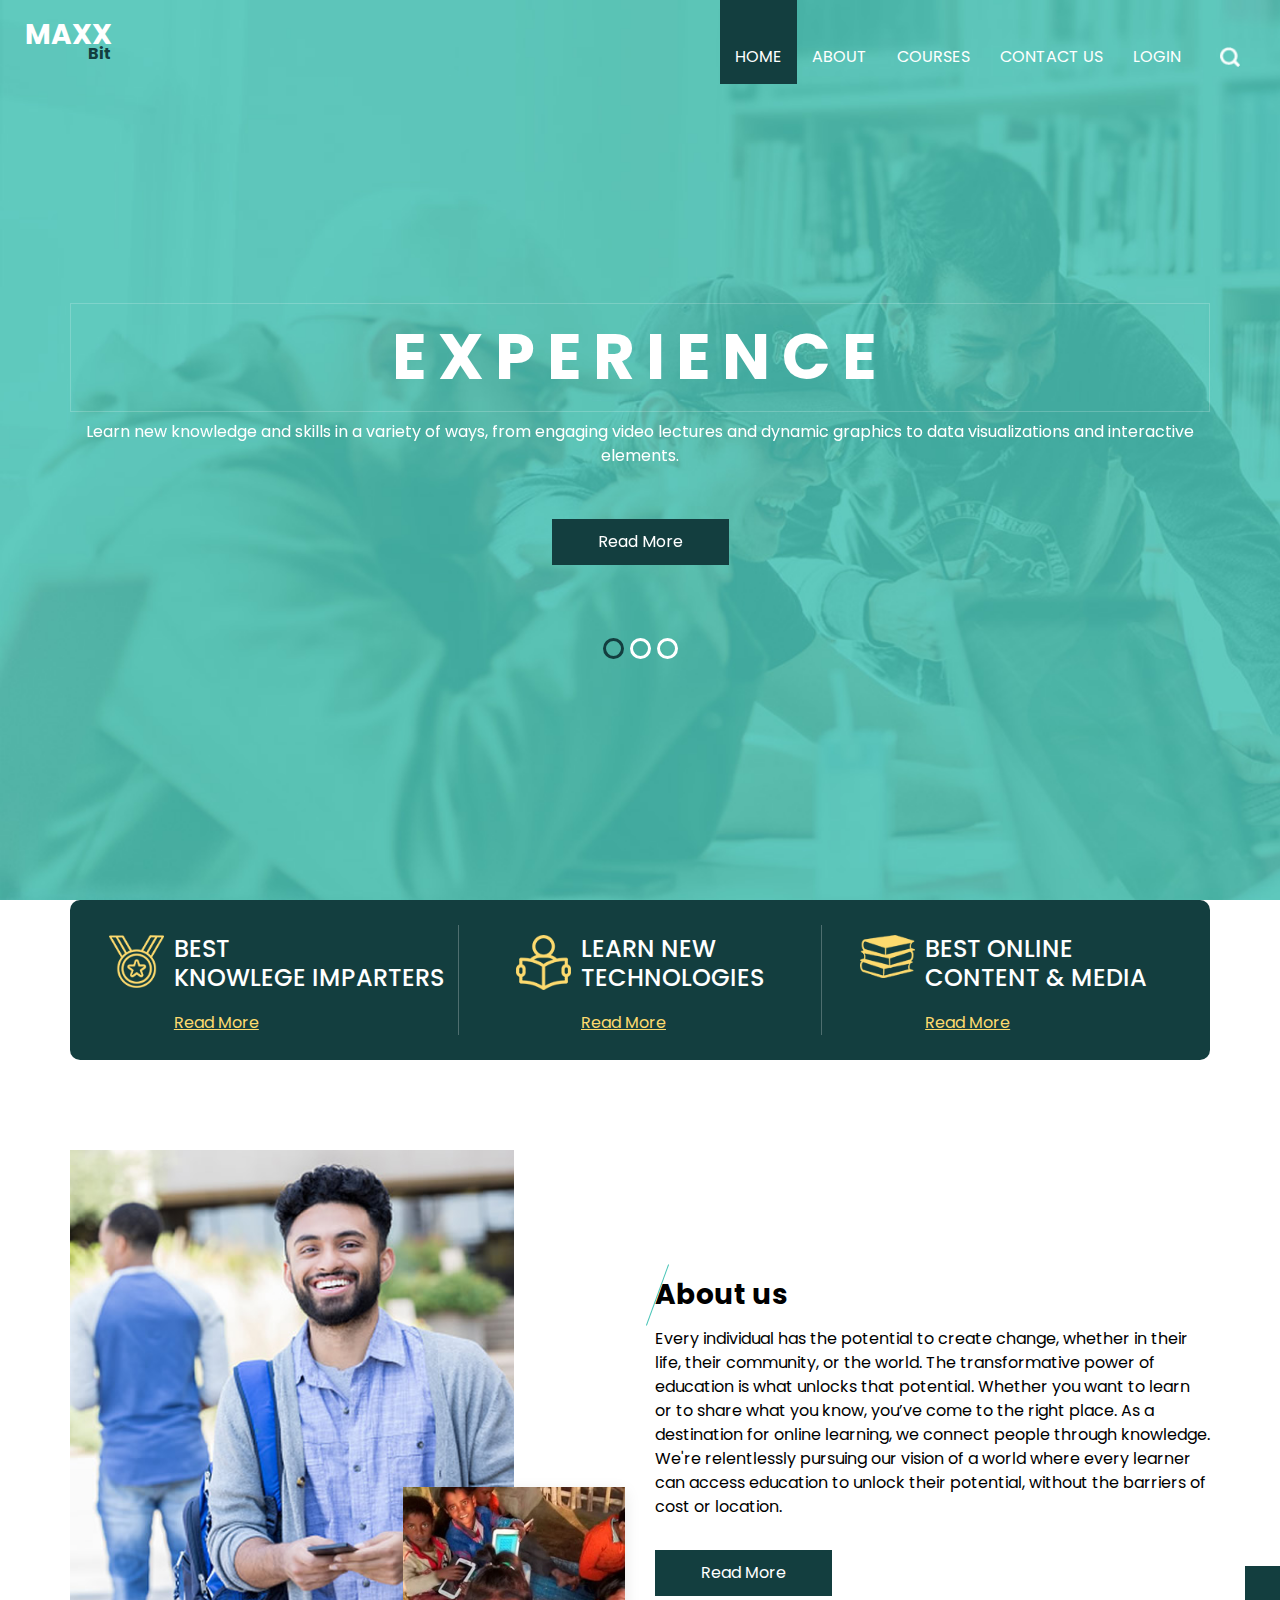
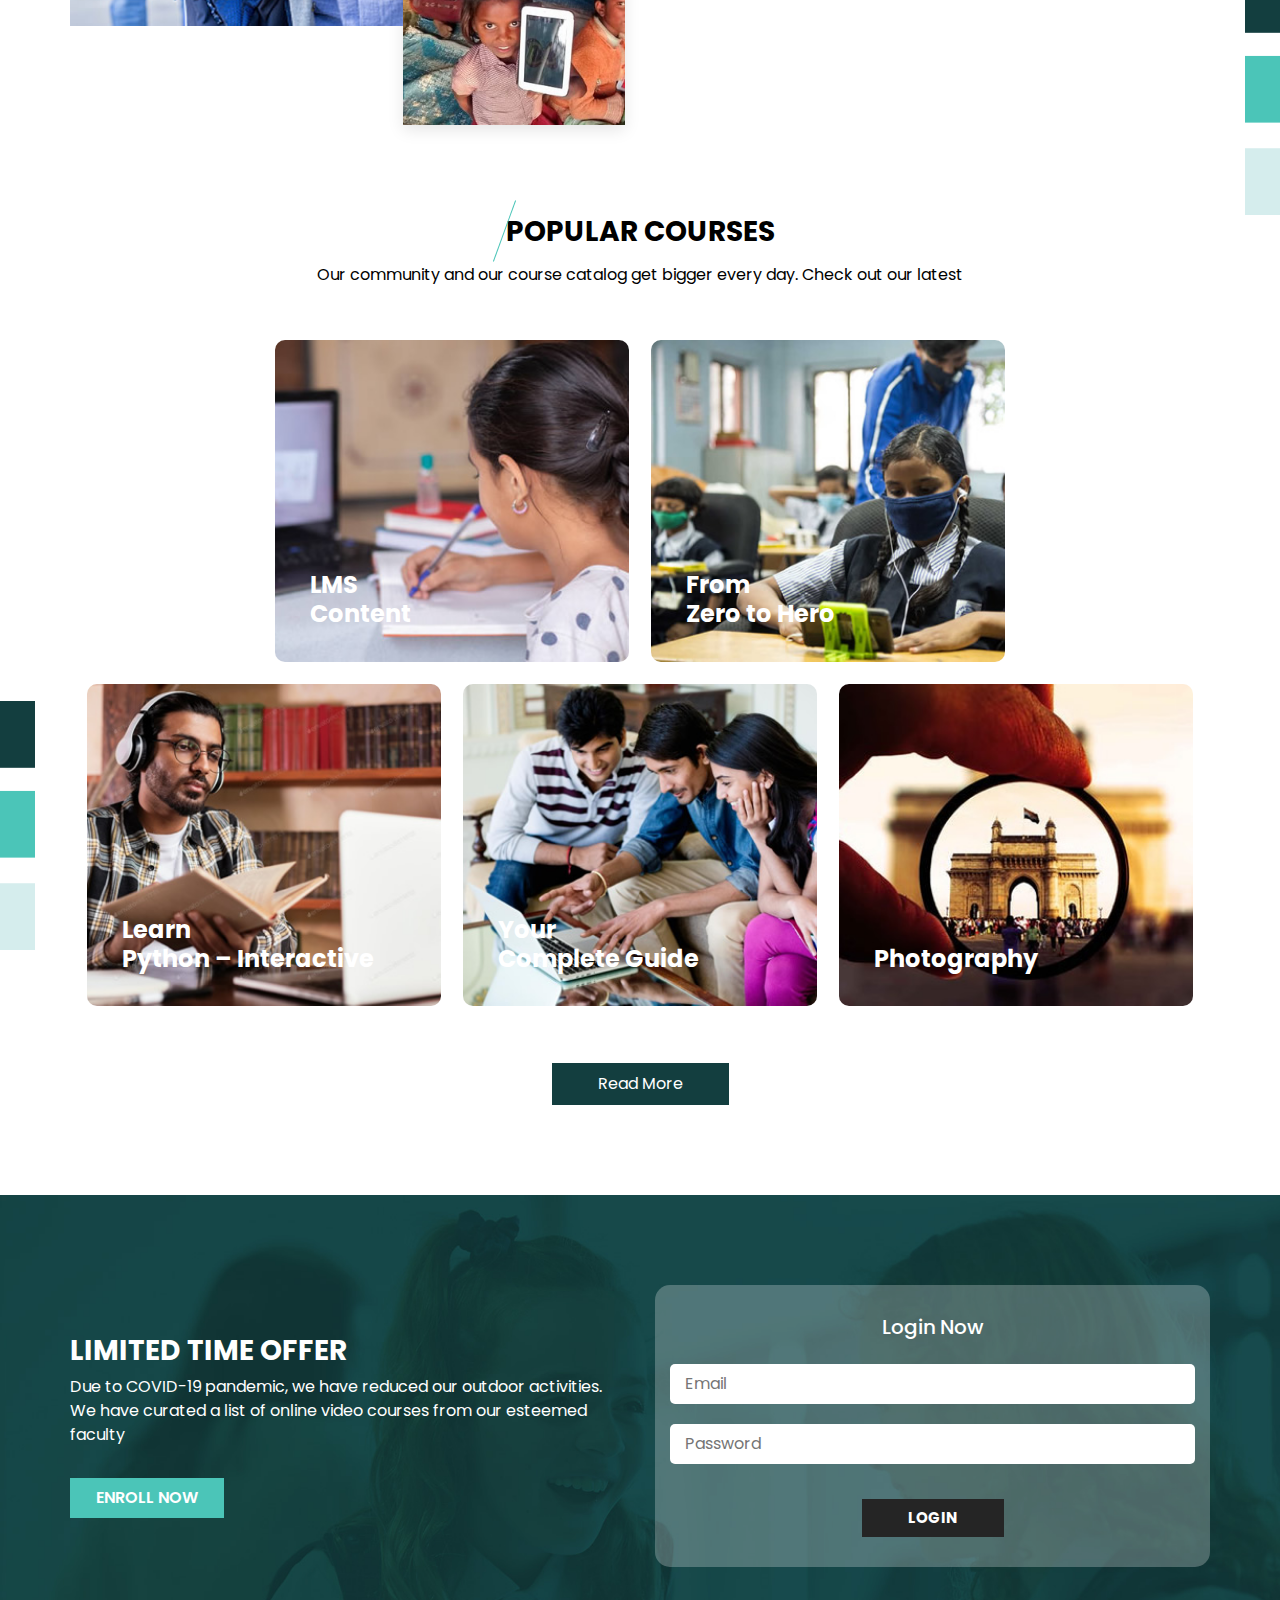
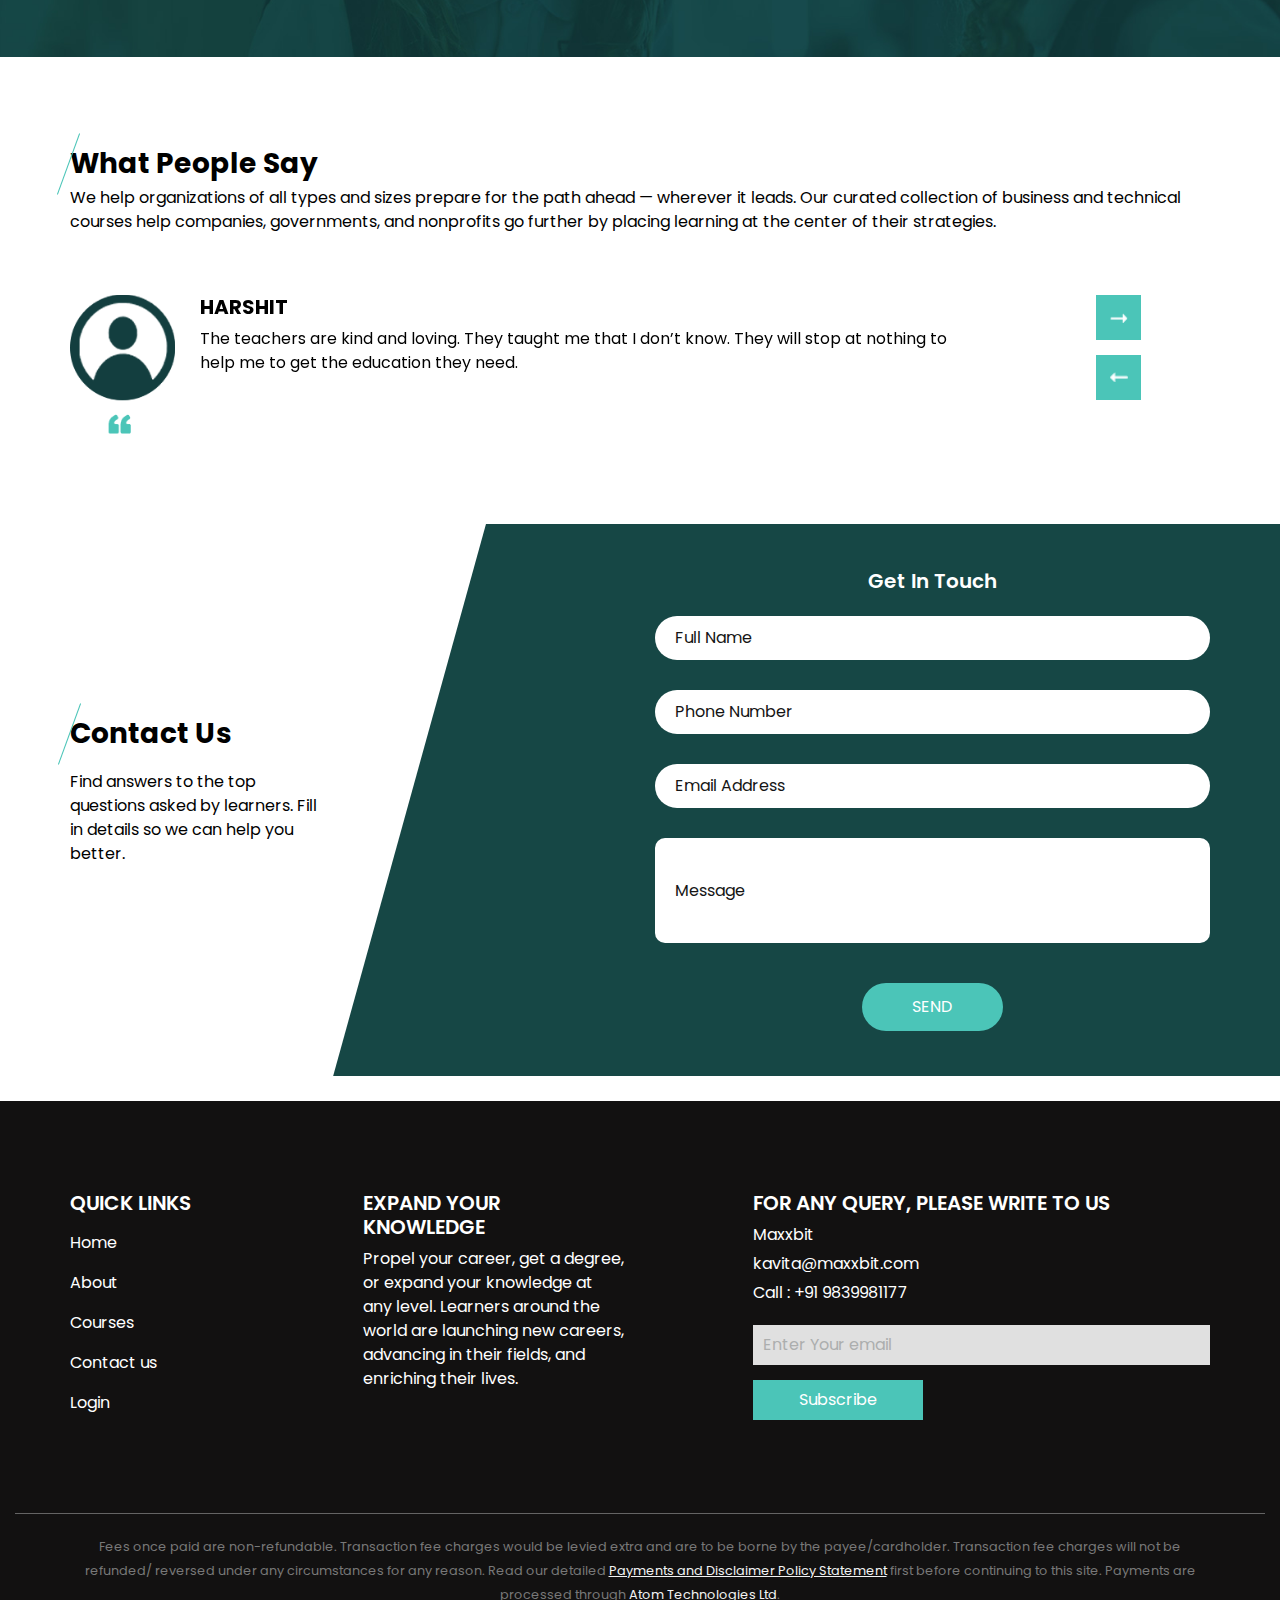
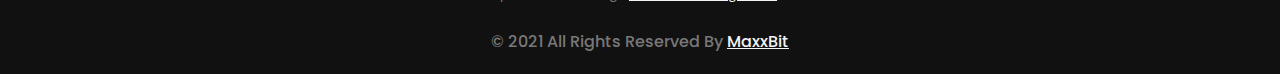
==== commit 3f1476c2: "sds" ====
--- a/index.html
+++ b/index.html
@@ -325,11 +325,11 @@
                             LIMITED TIME OFFER
                         </h3>
                         <p>
-                            Subscribe now and get immediate FREE access to hundreds of
-                            online courses
+                            Due to COVID-19 pandemic, we have reduced our outdoor activities.
+                            We have curated a list of online video courses from our esteemed faculty
                         </p>
                         <a href="">
-                            SUBSCRIBE NOW
+                            ENROLL NOW
                         </a>
                     </div>
                 </div>
